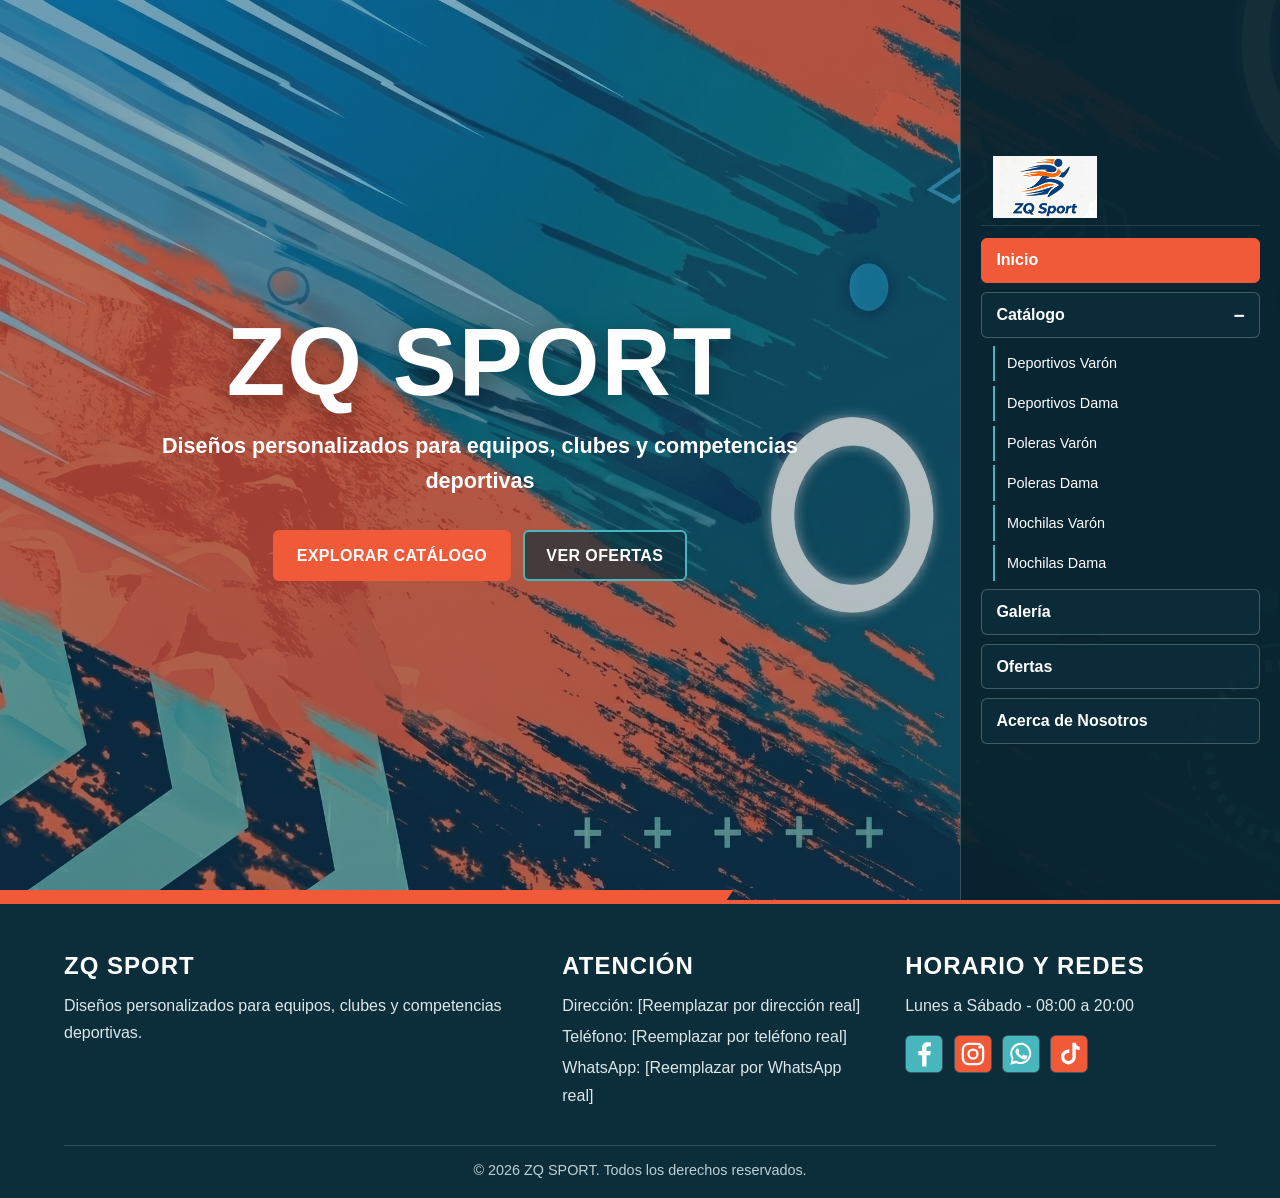
==== index.html @ 2417f1df "Add files via upload" ====
<!DOCTYPE html>
<html lang="es">
    <!-- CABECERA DEL DOCUMENTO: aqui van datos que el navegador lee antes de mostrar la pagina. -->
<head>
    <!-- Permite mostrar letras con tilde y caracteres en espanol correctamente. -->
    <meta charset="UTF-8">
    <!-- Hace que la pagina se adapte al ancho del celular, tablet o computadora. -->
    <meta name="viewport" content="width=device-width, initial-scale=1.0">
    <meta name="description" content="Productos deportivos personalizados para equipos, clubes y competencias.">
    <title>ZQ SPORT | Inicio</title>

<!-- ESTILOS DE ESTA PAGINA: cambia aqui colores, tamanos y espacios. -->
    <style>
      /* DESIGN TOKENS: colores oficiales reutilizables de la tienda */
      /* Aqui se guardan los colores principales para cambiarlos facilmente. */
      :root {
        --primary: #F15A38;
        --secondary: #48B7BD;
        --brand-deep: #0C2D3A;
        --bg-main: #F4F7F6;
        --surface: #FFFFFF;
        --text-title: #091E26;
        --text-body: #3A4D54;
        --border: #E2EAE9;
        --white: #FFFFFF;
      }
      /* Aplica una forma mas facil de calcular tamanos en todos los elementos. */
      * {
        box-sizing: border-box;
      }
      html {
        scroll-behavior: smooth;
      }
      /* Cambia el aspecto general de toda la pagina. */
      body {
        margin: 0;
        overflow-x: hidden;
        background: var(--brand-deep);
        color: var(--white);
        font-family: "Segoe UI", Arial, sans-serif;
      }
      /* Los enlaces toman el color del lugar donde estan colocados. */
      a {
        color: inherit;
      }
      /* Evita que las imagenes se salgan de su caja. */
      img {
        max-width: 100%;
        display: block;
      }
      .skip-link {
        position: absolute;
        left: -9999px;
        top: 0;
        background: var(--white);
        color: var(--brand-deep);
        padding: .75rem 1rem;
        z-index: 20;
      }
      .skip-link:focus {
        left: 1rem;
        top: 1rem;
      }
      /* HERO CENTRAL: la capa oscura garantiza contraste sobre la fotografía */
      /* Este bloque ocupa la pantalla principal con la imagen de fondo. */
      .hero {
        min-height: 100vh;
        background-image: linear-gradient(rgba(12, 45, 58, .26), rgba(12, 45, 58, .34)), url("assets/img/fondo.jpg");
        background-size: cover;
        background-position: center;
        background-repeat: no-repeat;
        display: grid;
        grid-template-columns: minmax(0, 1fr) 320px;
        position: relative;
        overflow: hidden;
      }
      .hero::after {
        content: "";
        position: absolute;
        left: -5%;
        bottom: 0;
        width: 62%;
        height: 10px;
        background: var(--primary);
        transform: skewX(-34deg);
        transform-origin: left;
      }
      /* Centra el titulo y los botones dentro de la imagen principal. */
      .hero-content {
        min-height: 100vh;
        display: flex;
        align-items: center;
        justify-content: center;
        text-align: center;
        padding: 3rem 2rem;
      }
      .hero-copy {
        max-width: 900px;
      }
      /* Controla el tamano y fuerza visual del nombre de la tienda. */
      .hero-title {
        margin: 0;
        font-family: "Arial Narrow", "Impact", "Segoe UI", sans-serif;
        font-size: clamp(3rem, 7.5vw, 7rem);
        line-height: .9;
        letter-spacing: 2px;
        text-transform: uppercase;
        text-wrap: balance;
        text-shadow: 0 4px 24px rgba(0, 0, 0, .35);
      }
      .hero-subtitle {
        max-width: 720px;
        margin: 1.5rem auto 0;
        font-size: clamp(1rem, 2vw, 1.35rem);
        line-height: 1.6;
        font-weight: 600;
      }
      /* Acomoda los botones principales debajo del titulo. */
      .hero-actions {
        display: flex;
        justify-content: center;
        gap: .75rem;
        flex-wrap: wrap;
        margin-top: 2rem;
      }
      /* Da color y tamano a los botones principales. */
      /* Boton reutilizable: cambia aqui el tamano general de los botones. */
      .btn {
        display: inline-block;
        padding: .9rem 1.35rem;
        border: 2px solid transparent;
        border-radius: 6px;
        text-decoration: none;
        font-weight: 800;
        text-transform: uppercase;
        letter-spacing: .4px;
        transition: all .2s ease-in-out;
      }
      .btn-primary {
        background: var(--primary);
        color: var(--white);
      }
      .btn-secondary {
        border-color: var(--secondary);
        background: rgba(12, 45, 58, .65);
        color: var(--white);
      }
      .btn:hover,.btn:focus-visible {
        background: var(--secondary);
        border-color: var(--secondary);
        transform: translateY(-2px) scale(1.02);
        outline: none;
      }
      /* MENÚ PRINCIPAL LATERAL DERECHO */
      /* Caja del menu principal en escritorio; en movil baja debajo del hero. */
      .main-menu {
        min-height: 100vh;
        background: rgba(8, 35, 46, .93);
        border-left: 1px solid rgba(226, 234, 233, .22);
        padding: 1.25rem 1.25rem;
        display: flex;
        flex-direction: column;
        justify-content: center;
        position: relative;
        z-index: 2;
      }
      /* Caja donde vive el logo dentro del menu principal. */
      .brand {
        display: flex;
        align-items: center;
        gap: .75rem;
        padding: 0 0 .45rem;
        border-bottom: 1px solid rgba(226, 234, 233, .12);
      }
      .brand img {
        width: clamp(92px, 10vw, 128px);
        height: auto;
        max-height: 62px;
        object-fit: contain;
      }
      /* Lista de botones del menu grande para computadora. */
      .menu-list {
        display: grid;
        gap: .55rem;
        margin-top: .7rem;
      }

      /* Este menu aparece solo en celular para no llenar la pantalla con muchas opciones. */
      .mobile-home-menu {
        display: none;
        margin-top: 1rem;
      }

      /* Este es el boton hamburguesa de la pagina principal. */
      .mobile-home-menu summary {
        display: flex;
        align-items: center;
        justify-content: center;
        gap: .65rem;
        color: var(--white);
        background: var(--primary);
        border: 1px solid rgba(255, 255, 255, .18);
        border-radius: 6px;
        padding: .85rem 1rem;
        font-weight: 900;
        text-transform: uppercase;
        cursor: pointer;
        list-style: none;
      }

      /* Quita el triangulo automatico del boton desplegable. */
      .mobile-home-menu summary::-webkit-details-marker {
        display: none;
      }


      /* Dibuja las tres rayas del boton hamburguesa sin usar imagenes. */
      .hamburger-icon,
      .hamburger-icon::before,
      .hamburger-icon::after {
        display: block;
        width: 22px;
        height: 3px;
        background: var(--white);
        border-radius: 2px;
        content: "";
      }

      /* Mueve la raya superior hacia arriba. */
      .hamburger-icon::before {
        transform: translateY(-7px);
      }

      /* Mueve la raya inferior hacia abajo. */
      .hamburger-icon::after {
        transform: translateY(4px);
      }

      /* Ordena las opciones que aparecen al abrir el menu hamburguesa. */
      .mobile-links {
        display: grid;
        gap: .45rem;
        padding-top: .75rem;
      }

      /* Hace que las opciones sean grandes y faciles de tocar en celular. */
      .mobile-links a {
        color: var(--white);
        background: rgba(12, 45, 58, .95);
        border: 1px solid rgba(255, 255, 255, .16);
        border-radius: 4px;
        padding: .75rem;
        text-align: center;
        text-decoration: none;
        font-weight: 800;
      }

      /* Marca la pagina abierta dentro del menu movil. */
      .mobile-links a.active,
      .mobile-links a:hover,
      .mobile-links a:focus-visible {
        color: var(--brand-deep);
        background: var(--secondary);
        outline: none;
      }

      .menu-link,.catalog-menu summary {
        display: block;
        width: 100%;
        padding: .8rem .9rem;
        background: rgba(12, 45, 58, .85);
        color: var(--white);
        border: 1px solid rgba(226, 234, 233, .25);
        border-radius: 6px;
        text-decoration: none;
        font-weight: 750;
        cursor: pointer;
        transition: all .2s ease-in-out;
      }
      .menu-link:hover,.menu-link:focus-visible,.catalog-menu summary:hover,.catalog-menu summary:focus-visible {
        background: var(--primary);
        transform: translateX(-4px);
        outline: none;
      }
      .menu-link.active {
        background: var(--primary);
        border-color: var(--primary);
      }
      .catalog-menu summary {
        list-style: none;
      }
      .catalog-menu summary::-webkit-details-marker {
        display: none;
      }
      .catalog-menu summary::after {
        content: "+";
        float: right;
        color: var(--secondary);
        font-size: 1.2rem;
        line-height: 1;
      }
      .catalog-menu[open] summary::after {
        content: "−";
        color: var(--white);
      }
      /* Opciones internas que aparecen dentro de Catalogo. */
      .submenu {
        display: grid;
        gap: .3rem;
        padding: .5rem 0 0 .75rem;
      }
      .submenu a {
        padding: .6rem .75rem;
        color: var(--white);
        border-left: 2px solid var(--secondary);
        text-decoration: none;
        font-size: .9rem;
        transition: all .2s ease-in-out;
      }
      .submenu a:hover,.submenu a:focus-visible {
        color: var(--secondary);
        padding-left: 1rem;
        outline: none;
      }
      /* FOOTER GENERAL */
      /* Cambia el pie que aparece al final de la pagina. */
      .site-footer {
        background: var(--brand-deep);
        color: var(--white);
        padding: 3rem max(1.25rem, 5vw) 1.25rem;
        border-top: 4px solid var(--primary);
      }
      /* Ordena el footer en columnas cuando hay espacio suficiente. */
      .footer-grid {
        max-width: 1200px;
        margin: auto;
        display: grid;
        grid-template-columns: 1.5fr 1fr 1fr;
        gap: 2rem;
      }
      .footer-title {
        margin: 0 0 .75rem;
        font-family: "Arial Narrow", "Impact", "Segoe UI", sans-serif;
        text-transform: uppercase;
        letter-spacing: 1px;
      }
      .footer-copy,.footer-data {
        color: #dce7e8;
        line-height: 1.7;
        margin: .25rem 0;
      }
      .social-links {
        display: flex;
        gap: .65rem;
        margin-top: 1rem;
      }
      .social-links a {
        border: 1px solid rgba(255, 255, 255, .2);
        border-radius: 6px;
        transition: all .2s ease-in-out;
      }
      .social-links a:hover,.social-links a:focus-visible {
        transform: translateY(-3px);
        border-color: var(--secondary);
        outline: none;
      }
      .social-links img {
        width: 36px;
        height: 36px;
      }
      .copyright {
        max-width: 1200px;
        margin: 2rem auto 0;
        padding-top: 1rem;
        border-top: 1px solid rgba(226, 234, 233, .18);
        text-align: center;
        color: #bcd0d3;
        font-size: .9rem;
      }
      /* RESPONSIVIDAD: tablet y celular */
      /* Desde aqui el inicio se acomoda para pantallas pequenas. */
      @media (max-width: 900px) {
        /* El hero deja de tener dos columnas para que nada se corte en celular. */
        .hero {
          display: flex;
          flex-direction: column;
          min-height: 100vh;
          overflow: visible;
        }

        /* El texto principal ocupa todo el ancho disponible. */
        .hero-content {
          width: 100%;
          min-height: 52vh;
          padding: 4rem 1.25rem 2rem;
        }

        /* Limita el texto para que no se pegue a los bordes. */
        .hero-copy {
          width: min(100%, 640px);
          margin: 0 auto;
        }

        /* El menu baja debajo del texto y ya no queda como columna lateral. */
        .main-menu {
          width: 100%;
          min-height: auto;
          padding: 1rem max(1rem, 5vw) 1.25rem;
          border-left: 0;
          border-top: 1px solid rgba(226, 234, 233, .22);
          justify-content: flex-start;
        }

        /* El logo queda ordenado y centrado en la franja movil. */
        .brand {
          justify-content: center;
          padding: 0 0 .75rem;
        }

        /* El logo no debe ocupar demasiado alto en celular. */
        .brand img {
          width: clamp(92px, 28vw, 120px);
          max-height: 62px;
        }

        /* En celular se oculta el menu largo para usar el boton hamburguesa. */
        .menu-list {
          display: none;
        }

        /* En celular se muestra el boton hamburguesa del menu principal. */
        .mobile-home-menu {
          display: block;
          width: 100%;
          margin-top: 0;
        }

        /* El boton hamburguesa ocupa el ancho correcto sin salirse. */
        .mobile-home-menu summary {
          width: 100%;
        }

        /* Las opciones del menu movil bajan en una sola columna clara. */
        .mobile-links {
          grid-template-columns: 1fr;
        }
      }

      /* Ajustes especiales para celulares mas angostos. */
      @media (max-width: 640px) {
        /* Reduce el alto del bloque principal para que el menu aparezca pronto. */
        .hero-content {
          min-height: 48vh;
          padding: 3.25rem 1rem 1.5rem;
        }

        /* El titulo baja de tamano para no cortarse. */
        .hero-title {
          font-size: clamp(2.6rem, 18vw, 4.2rem);
          line-height: .92;
          letter-spacing: 1px;
        }

        /* El subtitulo queda legible y no se pega a los bordes. */
        .hero-subtitle {
          font-size: .98rem;
          line-height: 1.5;
          margin-top: 1rem;
        }

        /* Los botones principales usan todo el ancho disponible. */
        .btn {
          width: 100%;
        }

        /* El pie de pagina queda en una sola columna. */
        .footer-grid {
          grid-template-columns: 1fr;
        }

        /* Reduce el espacio superior del footer en movil. */
        .site-footer {
          padding-top: 2.25rem;
        }
      }

      /* Desde aqui se acomoda la pagina para pantallas pequenas. */
      @media (prefers-reduced-motion:reduce) {
        html {
          scroll-behavior: auto
        }
        *,*::before,*::after {
          transition: none!important
        }
      }
    </style>
  </head>
  <!-- CUERPO DE LA PAGINA: desde aqui empieza lo que el visitante ve en pantalla. -->
  <body>
    <a class="skip-link" href="#contenido">Saltar al contenido</a>
    <!-- HERO CENTRAL -->
    <!-- CONTENIDO PRINCIPAL: junta el hero y el menu de inicio. -->
    <main id="contenido" class="hero">
      <!-- TEXTO CENTRAL: muestra el nombre de la tienda y sus botones. -->
      <section class="hero-content" aria-labelledby="titulo-principal">
        <div class="hero-copy">
          <!-- TITULO PRINCIPAL: cambia este texto si quieres otro nombre visible. -->
          <h1 id="titulo-principal" class="hero-title">ZQ SPORT</h1>
          <!-- SUBTITULO: explica rapidamente que ofrece la tienda. -->
          <p class="hero-subtitle">Diseños personalizados para equipos, clubes y competencias deportivas</p>
          <!-- BOTONES DE ACCION: llevan al catalogo y a ofertas. -->
          <div class="hero-actions">
            <a class="btn btn-primary" href="deportivos-varon.html">Explorar catálogo</a>
            <a class="btn btn-secondary" href="ofertas.html">Ver ofertas</a>
          </div>
        </div>
      </section>
      <!-- MENÚ PRINCIPAL: <details> permite desplegar sin JavaScript -->
      <!-- MENU DE INICIO: contiene logo, categorias y enlaces importantes. -->
      <nav class="main-menu" aria-label="Navegación principal">
        <div class="brand">
          <img src="assets/img/logo-tienda.png" alt="ZQ SPORT">
        </div>
          <!-- MENU HAMBURGUESA: se usa en celular para mostrar las opciones sin ocupar tanto espacio. -->
          <!-- MENU MOVIL: se abre y se cierra sin usar JavaScript. -->
          <details class="mobile-home-menu">
            <summary>
              <span class="hamburger-icon" aria-hidden="true"></span>
              Menu
            </summary>
            <!-- Estas rutas llevan a las mismas paginas del menu grande. -->
            <div class="mobile-links">
              <a class="active" aria-current="page" href="index.html">Inicio</a>
              <a href="deportivos-varon.html">Deportivos Var&oacute;n</a>
              <a href="deportivos-dama.html">Deportivos Dama</a>
              <a href="poleras-varon.html">Poleras Var&oacute;n</a>
              <a href="poleras-dama.html">Poleras Dama</a>
              <a href="mochilas-varon.html">Mochilas Var&oacute;n</a>
              <a href="mochilas-dama.html">Mochilas Dama</a>
              <a href="galeria.html">Galer&iacute;a</a>
              <a href="ofertas.html">Ofertas</a>
              <a href="nosotros.html">Acerca de Nosotros</a>
            </div>
          </details>
        <div class="menu-list">
          <a class="menu-link active" href="index.html" aria-current="page">Inicio</a>
          <!-- CATALOGO DESPLEGABLE: muestra las categorias de productos. -->
          <details class="catalog-menu" open>
            <summary>Catálogo</summary>
            <div class="submenu">
              <a href="deportivos-varon.html">Deportivos Varón</a>
              <a href="deportivos-dama.html">Deportivos Dama</a>
              <a href="poleras-varon.html">Poleras Varón</a>
              <a href="poleras-dama.html">Poleras Dama</a>
              <a href="mochilas-varon.html">Mochilas Varón</a>
              <a href="mochilas-dama.html">Mochilas Dama</a>
            </div>
          </details>
          <a class="menu-link" href="galeria.html">Galería</a>
          <a class="menu-link" href="ofertas.html">Ofertas</a>
        <!-- Esta opcion abre la pagina del personal, ubicacion y video de ruta. -->
        <a class="menu-link" href="nosotros.html">Acerca de Nosotros</a>
        </div>
      </nav>
    </main>
    <!-- FOOTER GENERAL -->
    <!-- PIE DE PAGINA: muestra datos de la tienda, redes y derechos reservados. -->
    <footer    <footer class="site-footer">
      <div class="footer-grid">
        <section>
          <h2 class="footer-title">ZQ SPORT</h2>
          <p class="footer-copy">Diseños personalizados para equipos, clubes y competencias deportivas.</p>
        </section>
        <section>
          <h2 class="footer-title">Atención</h2>
          <!-- REEMPLAZAR POR DIRECCIÓN REAL -->
          <p class="footer-data">Dirección: [Reemplazar por dirección real]</p>
          <p class="footer-data">Teléfono: [Reemplazar por teléfono real]</p>
          <p class="footer-data">WhatsApp: [Reemplazar por WhatsApp real]</p>
        </section>
        <section>
          <h2 class="footer-title">Horario y redes</h2>
          <p class="footer-data">Lunes a Sábado - 08:00 a 20:00</p>
          <div class="social-links">
            <a href="#" aria-label="Facebook">
              <img src="assets/icons/facebook.svg" alt="">
            </a>
            <a href="#" aria-label="Instagram">
              <img src="assets/icons/instagram.svg" alt="">
            </a>
            <a href="#" aria-label="WhatsApp">
              <img src="assets/icons/whatsapp.svg" alt="">
            </a>
            <a href="#" aria-label="TikTok">
              <img src="assets/icons/tiktok.svg" alt="">
            </a>
          </div>
        </section>
      </div>
      <p class="copyright">© 2026 ZQ SPORT. Todos los derechos reservados.</p>
    </footer>
  </body>
</html>
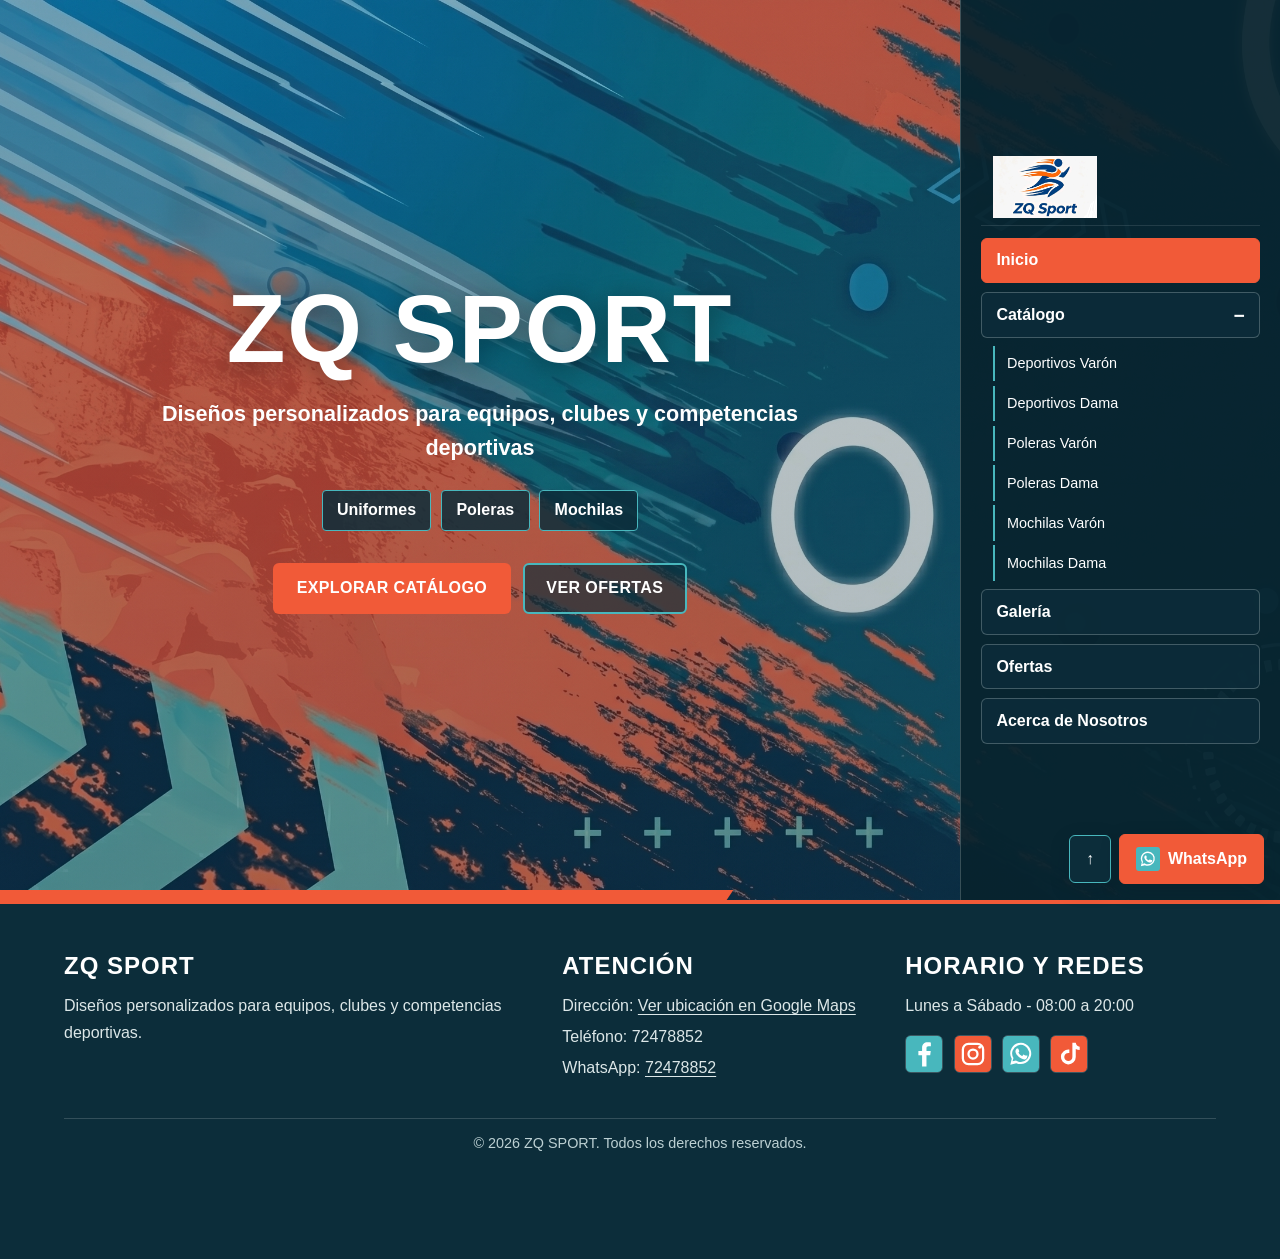
==== commit 6daecb44: "Add files via upload" ====
--- a/index.html
+++ b/index.html
@@ -28,11 +28,10 @@
       * {
         box-sizing: border-box;
       }
-      html {
-        scroll-behavior: smooth;
-      }
       /* Cambia el aspecto general de toda la pagina. */
       body {
+        /* Deja espacio para que los botones flotantes no tapen el final de la pagina. */
+        padding-bottom: 5.5rem;
         margin: 0;
         overflow-x: hidden;
         background: var(--brand-deep);
@@ -149,7 +148,6 @@
         background: var(--secondary);
         border-color: var(--secondary);
         transform: translateY(-2px) scale(1.02);
-        outline: none;
       }
       /* MENÚ PRINCIPAL LATERAL DERECHO */
       /* Caja del menu principal en escritorio; en movil baja debajo del hero. */
@@ -213,7 +211,6 @@
         display: none;
       }
 
-
       /* Dibuja las tres rayas del boton hamburguesa sin usar imagenes. */
       .hamburger-icon,
       .hamburger-icon::before,
@@ -226,6 +223,13 @@
         content: "";
       }
 
+      /* Suaviza el cambio de las rayas cuando abres o cierras el menu. */
+      .hamburger-icon,
+      .hamburger-icon::before,
+      .hamburger-icon::after {
+        transition: transform .2s ease-in-out, background-color .2s ease-in-out;
+      }
+
       /* Mueve la raya superior hacia arriba. */
       .hamburger-icon::before {
         transform: translateY(-7px);
@@ -261,7 +265,6 @@
       .mobile-links a:focus-visible {
         color: var(--brand-deep);
         background: var(--secondary);
-        outline: none;
       }
 
       .menu-link,.catalog-menu summary {
@@ -280,7 +283,6 @@
       .menu-link:hover,.menu-link:focus-visible,.catalog-menu summary:hover,.catalog-menu summary:focus-visible {
         background: var(--primary);
         transform: translateX(-4px);
-        outline: none;
       }
       .menu-link.active {
         background: var(--primary);
@@ -320,7 +322,6 @@
       .submenu a:hover,.submenu a:focus-visible {
         color: var(--secondary);
         padding-left: 1rem;
-        outline: none;
       }
       /* FOOTER GENERAL */
       /* Cambia el pie que aparece al final de la pagina. */
@@ -362,7 +363,6 @@
       .social-links a:hover,.social-links a:focus-visible {
         transform: translateY(-3px);
         border-color: var(--secondary);
-        outline: none;
       }
       .social-links img {
         width: 36px;
@@ -493,10 +493,171 @@
           transition: none!important
         }
       }
+
+      /* MOVIMIENTO SUAVE: cambia la distancia en translateY si quieres mas o menos movimiento. */
+      @keyframes entrada-suave {
+        from {
+          opacity: 0;
+          transform: translateY(14px);
+        }
+        to {
+          opacity: 1;
+          transform: translateY(0);
+        }
+      }
+
+      /* Al entrar a la pagina, el titulo aparece suavemente una sola vez. */
+      .hero-copy {
+        animation: entrada-suave .45s ease-out both;
+      }
+
+      /* Los enlaces que apuntan a una seccion se desplazan suavemente. */
+      html {
+        scroll-behavior: smooth;
+      }
+
+      /* Muestra claramente donde estas al recorrer la pagina con la tecla Tab. */
+      a:focus-visible,
+      summary:focus-visible {
+        outline: 3px solid var(--secondary);
+        outline-offset: 4px;
+      }
+
+      /* Da respuesta inmediata al pasar por las opciones del menu. */
+      .mobile-links a,
+      .mobile-home-menu > summary,
+      .social-links a {
+        transition: background-color .2s ease-in-out, color .2s ease-in-out, transform .2s ease-in-out;
+      }
+
+      /* La cruz indica que puedes tocar de nuevo para cerrar el menu. */
+      .mobile-home-menu[open] > summary .hamburger-icon {
+        background: transparent;
+      }
+
+      .mobile-home-menu[open] > summary .hamburger-icon::before {
+        transform: rotate(45deg);
+      }
+
+      .mobile-home-menu[open] > summary .hamburger-icon::after {
+        transform: translateY(-3px) rotate(-45deg);
+      }
+
+      /* Las opciones aparecen suavemente al abrir el menu. */
+      .mobile-home-menu[open] .mobile-links {
+        animation: entrada-suave .2s ease-out;
+      }
+
+      /* Estos accesos permiten elegir un tipo de producto desde el inicio. */
+      .hero-categories {
+        display: flex;
+        justify-content: center;
+        flex-wrap: wrap;
+        gap: .6rem;
+        margin-top: 1.5rem;
+      }
+
+      .hero-categories a {
+        padding: .65rem .9rem;
+        color: var(--white);
+        background: rgba(12, 45, 58, .85);
+        border: 1px solid var(--secondary);
+        border-radius: 4px;
+        text-decoration: none;
+        font-weight: 700;
+        transition: background-color .2s ease-in-out, transform .2s ease-in-out;
+      }
+
+      .hero-categories a:hover,
+      .hero-categories a:focus-visible {
+        background: var(--brand-deep);
+        transform: translateY(-3px);
+      }
+
+      /* Estos dos botones siguen visibles al bajar por la pagina. */
+      .quick-actions {
+        position: fixed;
+        right: max(1rem, env(safe-area-inset-right));
+        bottom: max(1rem, env(safe-area-inset-bottom));
+        z-index: 30;
+        display: flex;
+        align-items: center;
+        gap: .5rem;
+      }
+
+      .quick-actions a {
+        display: inline-flex;
+        align-items: center;
+        justify-content: center;
+        gap: .5rem;
+        min-height: 48px;
+        padding: .75rem 1rem;
+        color: var(--white);
+        background: var(--brand-deep);
+        border: 1px solid var(--secondary);
+        border-radius: 6px;
+        text-decoration: none;
+        font-weight: 800;
+        box-shadow: 0 6px 20px rgba(9, 30, 38, .2);
+        transition: transform .2s ease-in-out, background-color .2s ease-in-out;
+      }
+
+      /* El boton de WhatsApp conserva el naranja principal de la tienda. */
+      .quick-actions .quick-whatsapp {
+        background: var(--primary);
+        border-color: var(--primary);
+      }
+
+      .quick-actions img {
+        width: 24px;
+        height: 24px;
+      }
+
+      .quick-actions a:hover {
+        background: var(--secondary);
+        transform: translateY(-3px);
+      }
+
+      /* Los botones responden con un pequeno movimiento al tocarlos. */
+      .btn:active,
+      .quick-actions a:active {
+        transform: scale(.98);
+      }
+
+      /* Las redes y los datos del pie se pueden seleccionar sin perder su color. */
+      footer a {
+        color: inherit;
+        text-underline-offset: 3px;
+      }
+
+      footer a:hover {
+        color: var(--secondary);
+      }
+
+      /* Reduce el ancho de los botones flotantes para dejar espacio en celular. */
+      @media (max-width: 700px) {
+        .quick-actions a {
+          padding: .7rem .85rem;
+        }
+      }
+
+      /* Si el visitante prefiere menos movimiento, la pagina respeta su eleccion. */
+      @media (prefers-reduced-motion: reduce) {
+        html {
+          scroll-behavior: auto;
+        }
+
+        *,
+        *::before,
+        *::after {
+          animation: none !important;
+          transition: none !important;
+        }
+      }
     </style>
   </head>
   <!-- CUERPO DE LA PAGINA: desde aqui empieza lo que el visitante ve en pantalla. -->
-  <body>
+  <body id="inicio">
     <a class="skip-link" href="#contenido">Saltar al contenido</a>
     <!-- HERO CENTRAL -->
     <!-- CONTENIDO PRINCIPAL: junta el hero y el menu de inicio. -->
@@ -508,6 +669,12 @@
           <h1 id="titulo-principal" class="hero-title">ZQ SPORT</h1>
           <!-- SUBTITULO: explica rapidamente que ofrece la tienda. -->
           <p class="hero-subtitle">Diseños personalizados para equipos, clubes y competencias deportivas</p>
+          <!-- Accesos cortos para conocer las tres familias de productos. -->
+          <div class="hero-categories" aria-label="Tipos de productos">
+            <a href="deportivos-varon.html">Uniformes</a>
+            <a href="poleras-dama.html">Poleras</a>
+            <a href="mochilas-varon.html">Mochilas</a>
+          </div>
           <!-- BOTONES DE ACCION: llevan al catalogo y a ofertas. -->
           <div class="hero-actions">
             <a class="btn btn-primary" href="deportivos-varon.html">Explorar catálogo</a>
@@ -565,7 +732,7 @@
     </main>
     <!-- FOOTER GENERAL -->
     <!-- PIE DE PAGINA: muestra datos de la tienda, redes y derechos reservados. -->
-    <footer    <footer class="site-footer">
+    <footer class="site-footer">
       <div class="footer-grid">
         <section>
           <h2 class="footer-title">ZQ SPORT</h2>
@@ -573,10 +740,10 @@
         </section>
         <section>
           <h2 class="footer-title">Atención</h2>
-          <!-- REEMPLAZAR POR DIRECCIÓN REAL -->
-          <p class="footer-data">Dirección: [Reemplazar por dirección real]</p>
-          <p class="footer-data">Teléfono: [Reemplazar por teléfono real]</p>
-          <p class="footer-data">WhatsApp: [Reemplazar por WhatsApp real]</p>
+          <!-- El enlace abre la ubicacion. Puedes agregar la calle cuando tengas la direccion escrita. -->
+          <p class="footer-data">Dirección: <a href="https://www.google.com/maps/search/?api=1&amp;query=-17.970611%2C-67.069306" target="_blank" rel="noopener noreferrer">Ver ubicación en Google Maps</a></p>
+          <p class="footer-data">Teléfono: 72478852</p>
+          <p class="footer-data">WhatsApp: <a href="https://wa.me/59172478852?text=Hola%2C%20quiero%20informaci%C3%B3n%20sobre%20los%20productos%20de%20ZQ%20SPORT.">72478852</a></p>
         </section>
         <section>
           <h2 class="footer-title">Horario y redes</h2>
@@ -588,7 +755,7 @@
             <a href="#" aria-label="Instagram">
               <img src="assets/icons/instagram.svg" alt="">
             </a>
-            <a href="#" aria-label="WhatsApp">
+            <a href="https://wa.me/59172478852?text=Hola%2C%20quiero%20informaci%C3%B3n%20sobre%20los%20productos%20de%20ZQ%20SPORT." aria-label="Escribir a ZQ SPORT por WhatsApp">
               <img src="assets/icons/whatsapp.svg" alt="">
             </a>
             <a href="#" aria-label="TikTok">
@@ -599,5 +766,14 @@
       </div>
       <p class="copyright">© 2026 ZQ SPORT. Todos los derechos reservados.</p>
     </footer>
+
+    <!-- ACCESOS RAPIDOS: cambia el numero del enlace si cambia el WhatsApp de la tienda. -->
+    <nav class="quick-actions" aria-label="Accesos rápidos">
+      <a href="#inicio" aria-label="Volver al inicio de la página" title="Volver arriba">&uarr;</a>
+      <a class="quick-whatsapp" href="https://wa.me/59172478852?text=Hola%2C%20quiero%20informaci%C3%B3n%20sobre%20los%20productos%20de%20ZQ%20SPORT." aria-label="Consultar con ZQ SPORT por WhatsApp">
+        <img src="assets/icons/whatsapp.svg" alt="">
+        WhatsApp
+      </a>
+    </nav>
   </body>
 </html>
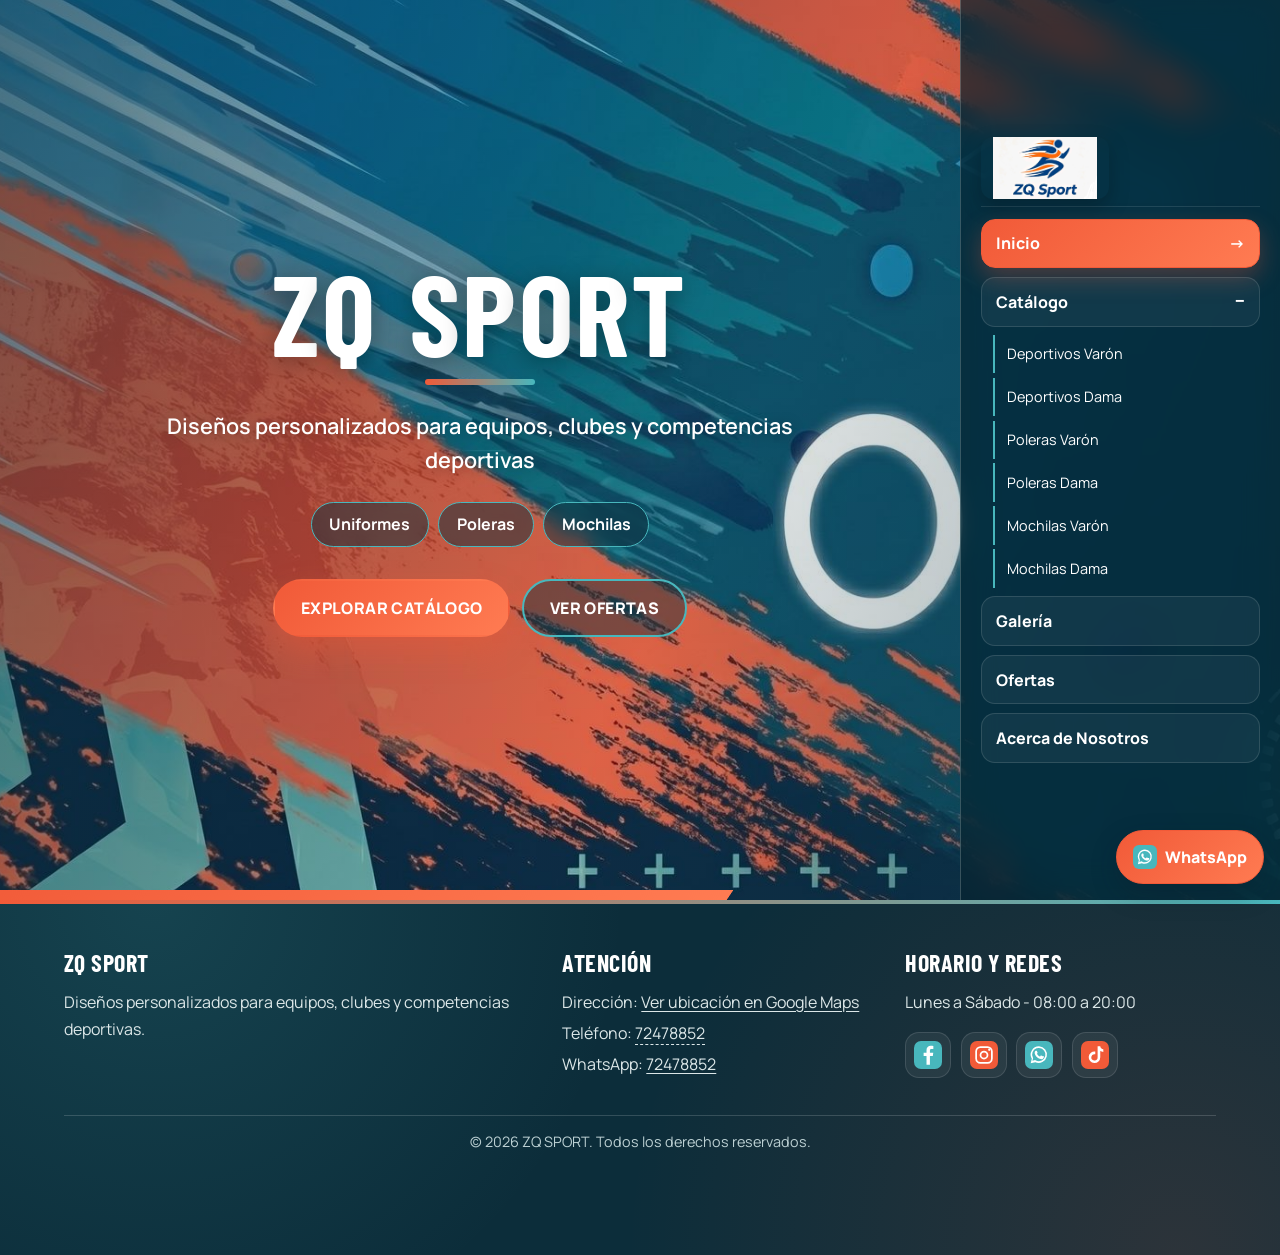
==== commit 109114f0: "Add files via upload" ====
--- a/index.html
+++ b/index.html
@@ -655,6 +655,16 @@
         }
       }
     </style>
+    <!-- ESTILO DINAMICO: fuentes, animaciones e interacciones compartidas por todas las paginas. -->
+    <meta name="theme-color" content="#0C2D3A">
+    <link rel="preconnect" href="https://fonts.googleapis.com">
+    <link rel="preconnect" href="https://fonts.gstatic.com" crossorigin>
+    <link rel="stylesheet" href="https://fonts.googleapis.com/css2?family=Barlow+Condensed:wght@600;700;800&family=Manrope:wght@400;500;600;700;800&display=swap">
+    <link rel="stylesheet" href="assets/css/dinamico.css">
+    <!-- Marca que JavaScript esta activo; si no lo esta, la pagina sigue funcionando igual. -->
+    <script>document.documentElement.classList.add('zq-js');</script>
+    <script src="assets/js/dinamico.js" defer></script>
+
   </head>
   <!-- CUERPO DE LA PAGINA: desde aqui empieza lo que el visitante ve en pantalla. -->
   <body id="inicio">
@@ -742,7 +752,7 @@
           <h2 class="footer-title">Atención</h2>
           <!-- El enlace abre la ubicacion. Puedes agregar la calle cuando tengas la direccion escrita. -->
           <p class="footer-data">Dirección: <a href="https://www.google.com/maps/search/?api=1&amp;query=-17.970611%2C-67.069306" target="_blank" rel="noopener noreferrer">Ver ubicación en Google Maps</a></p>
-          <p class="footer-data">Teléfono: 72478852</p>
+          <p class="footer-data">Teléfono: <a href="tel:+59172478852">72478852</a></p>
           <p class="footer-data">WhatsApp: <a href="https://wa.me/59172478852?text=Hola%2C%20quiero%20informaci%C3%B3n%20sobre%20los%20productos%20de%20ZQ%20SPORT.">72478852</a></p>
         </section>
         <section>
--- a/assets/css/dinamico.css
+++ b/assets/css/dinamico.css
@@ -0,0 +1,2212 @@
+/* =====================================================================
+   ZQ SPORT - CAPA DINAMICA
+   Este archivo se carga DESPUES del <style> de cada pagina.
+   No cambia la estructura ni la paleta: solo agrega movimiento,
+   fluidez y un aspecto mas fresco. Si lo quitas, la pagina vuelve
+   a verse como antes.
+   ===================================================================== */
+
+/* Colores extra que salen de la misma paleta de la tienda. */
+:root {
+  --primary-soft: rgba(241, 90, 56, .12);
+  --secondary-soft: rgba(72, 183, 189, .16);
+  --deep-2: #123E4F;
+  --deep-glass: rgba(12, 45, 58, .82);
+  --ease: cubic-bezier(.22, 1, .36, 1);
+  --ease-bounce: cubic-bezier(.34, 1.56, .64, 1);
+  --radius: 20px;
+  --radius-sm: 14px;
+  --shadow-sm: 0 1px 2px rgba(9, 30, 38, .05), 0 8px 24px rgba(9, 30, 38, .07);
+  --shadow-lg: 0 2px 6px rgba(9, 30, 38, .06), 0 24px 50px rgba(9, 30, 38, .16);
+  --font-body: "Manrope", "Segoe UI", Arial, sans-serif;
+  --font-display: "Barlow Condensed", "Arial Narrow", "Impact", "Segoe UI", sans-serif;
+}
+
+/* ---------- BASE ---------- */
+html {
+  -webkit-text-size-adjust: 100%;
+}
+
+/* Cuando hay barra superior fija, los saltos con # no quedan tapados. */
+html:has(> body > header) {
+  scroll-padding-top: 88px;
+}
+
+body {
+  font-family: var(--font-body);
+  -webkit-font-smoothing: antialiased;
+  -webkit-tap-highlight-color: transparent;
+  text-rendering: optimizeLegibility;
+}
+
+h1,
+h2,
+h3,
+.hero-title,
+.footer-title {
+  font-family: var(--font-display);
+  letter-spacing: .02em;
+}
+
+::selection {
+  background: var(--primary);
+  color: var(--white);
+}
+
+/* Bloquea el fondo mientras esta abierto el menu o una imagen grande. */
+html.zq-lock,
+html.zq-lock body {
+  overflow: hidden;
+}
+
+/* Transicion suave entre paginas (navegadores compatibles). */
+@view-transition {
+  navigation: auto;
+}
+
+/* Barra de progreso de lectura en la parte superior. */
+.zq-progress {
+  position: fixed;
+  top: 0;
+  left: 0;
+  right: 0;
+  z-index: 400;
+  height: 3px;
+  background: linear-gradient(90deg, var(--primary), #FF8A5C, var(--secondary));
+  transform-origin: 0 50%;
+  transform: scaleX(var(--zq-p, 0));
+  pointer-events: none;
+}
+
+/* ---------- APARICION AL HACER SCROLL ---------- */
+/* La transicion tiene poca prioridad para que las tarjetas puedan sumar la suya. */
+.zq-reveal {
+  transition: opacity .7s ease var(--d, 0s), translate .8s var(--ease) var(--d, 0s);
+}
+
+.zq-js .zq-reveal:not(.is-visible) {
+  opacity: 0;
+  translate: 0 32px;
+}
+
+/* ---------- EFECTO ONDA AL TOCAR ---------- */
+.btn,
+.btn-detail,
+.btn-whatsapp,
+.menu-link,
+.catalog-menu summary,
+.hero-categories a,
+.modal-navigation a,
+.mobile-menu summary,
+.mobile-home-menu summary,
+.zq-sheet .mobile-links a,
+.zq-chip,
+.zq-filter {
+  position: relative;
+  overflow: hidden;
+  isolation: isolate;
+}
+
+.zq-ripple {
+  position: absolute;
+  z-index: -1;
+  width: var(--s);
+  height: var(--s);
+  left: var(--x);
+  top: var(--y);
+  margin: calc(var(--s) / -2) 0 0 calc(var(--s) / -2);
+  border-radius: 50%;
+  background: rgba(255, 255, 255, .38);
+  transform: scale(0);
+  animation: zq-ripple .65s ease-out forwards;
+  pointer-events: none;
+}
+
+/* ---------- ENCABEZADO DE PAGINAS INTERNAS ---------- */
+.zq-js body > header {
+  position: sticky;
+  top: 0;
+  z-index: 50;
+  flex-wrap: nowrap;
+  background: rgba(12, 45, 58, .9);
+  transition: top .4s var(--ease), box-shadow .4s ease, background-color .4s ease;
+}
+
+/* El vidrio esmerilado va en una capa aparte para no afectar al menu. */
+.zq-js body > header::before {
+  content: "";
+  position: absolute;
+  inset: 0;
+  z-index: -1;
+  -webkit-backdrop-filter: saturate(160%) blur(14px);
+  backdrop-filter: saturate(160%) blur(14px);
+}
+
+/* Linea de color que aparece al bajar. */
+.zq-js body > header::after {
+  content: "";
+  position: absolute;
+  left: 0;
+  right: 0;
+  bottom: 0;
+  height: 2px;
+  background: linear-gradient(90deg, var(--primary), var(--secondary));
+  opacity: 0;
+  transition: opacity .4s ease;
+}
+
+.zq-scrolled body > header {
+  background: rgba(12, 45, 58, .8);
+  box-shadow: 0 12px 30px rgba(9, 30, 38, .22);
+}
+
+.zq-scrolled body > header::after {
+  opacity: 1;
+}
+
+/* Al bajar se esconde y al subir vuelve a aparecer. */
+.zq-header-hidden body > header {
+  top: calc(-1 * var(--zq-header-h, 90px) - 6px);
+}
+
+.topbar,
+.top {
+  padding: .5rem 0 .5rem max(1rem, 4vw);
+}
+
+.topbar a,
+.top a {
+  display: block;
+  border-radius: 12px;
+}
+
+.logo {
+  border-radius: 12px;
+  box-shadow: 0 6px 18px rgba(0, 0, 0, .18);
+  transition: width .4s var(--ease), max-height .4s var(--ease), transform .4s var(--ease-bounce);
+}
+
+.topbar a:hover .logo,
+.top a:hover .logo {
+  transform: rotate(-3deg) scale(1.05);
+}
+
+.zq-scrolled .logo {
+  width: clamp(76px, 7vw, 96px);
+  max-height: 46px;
+}
+
+/* Menu de escritorio: pastillas con linea animada. */
+.page-nav,
+.nav {
+  gap: .15rem;
+}
+
+.page-nav a,
+.nav a {
+  position: relative;
+  border-bottom-width: 0;
+  border-radius: 999px;
+  padding: .55rem .7rem;
+  font-size: .82rem;
+  letter-spacing: .01em;
+  transition: color .25s ease, background-color .25s ease;
+}
+
+.page-nav a::after,
+.nav a::after {
+  content: "";
+  position: absolute;
+  left: .8rem;
+  right: .8rem;
+  bottom: .3rem;
+  height: 2px;
+  border-radius: 2px;
+  background: var(--secondary);
+  transform: scaleX(0);
+  transition: transform .35s var(--ease);
+}
+
+.page-nav a:hover,
+.page-nav a:focus-visible,
+.nav a:hover,
+.nav a:focus-visible {
+  color: var(--secondary);
+  background: rgba(255, 255, 255, .06);
+}
+
+.page-nav a:hover::after,
+.page-nav a:focus-visible::after,
+.nav a:hover::after,
+.nav a:focus-visible::after {
+  transform: scaleX(1);
+}
+
+.page-nav a.active,
+.nav a.active {
+  color: var(--brand-deep);
+  background: var(--secondary);
+}
+
+.page-nav a.active::after,
+.nav a.active::after {
+  display: none;
+}
+
+/* Boton hamburguesa con forma de pastilla. */
+.mobile-menu summary,
+.mobile-home-menu summary {
+  gap: .6rem;
+  border: 0;
+  border-radius: 999px;
+  padding: .75rem 1.15rem;
+  font-size: .86rem;
+  letter-spacing: .1em;
+  background: linear-gradient(135deg, var(--primary), #FF7B52);
+  box-shadow: 0 8px 22px rgba(241, 90, 56, .35);
+  transition: transform .25s var(--ease-bounce), box-shadow .25s ease;
+}
+
+.mobile-menu summary:hover,
+.mobile-home-menu summary:hover {
+  transform: translateY(-2px);
+  box-shadow: 0 12px 28px rgba(241, 90, 56, .45);
+}
+
+.mobile-menu summary:active,
+.mobile-home-menu summary:active {
+  transform: scale(.95);
+}
+
+/* La hamburguesa se vuelve una X cuando el panel esta abierto. */
+summary.is-active .hamburger-icon {
+  background: transparent;
+}
+
+summary.is-active .hamburger-icon::before {
+  transform: rotate(45deg);
+}
+
+summary.is-active .hamburger-icon::after {
+  transform: translateY(-3px) rotate(-45deg);
+}
+
+/* Con JavaScript, el boton queda compacto a la derecha de la barra. */
+.zq-js .mobile-menu,
+.zq-js .mobile-menu[open] {
+  flex: 0 0 auto;
+  margin-left: auto;
+  padding: .5rem max(1rem, 4vw) .5rem .5rem;
+}
+
+/* En pantallas medianas el menu largo pasa al boton para no ocupar 3 filas. */
+@media (max-width: 1240px) {
+  .zq-js .page-nav,
+  .zq-js .nav {
+    display: none;
+  }
+
+  .zq-js .mobile-menu {
+    display: block;
+  }
+}
+
+/* ---------- PANEL DEL MENU (hoja inferior en celular, lateral en tablet) ---------- */
+.zq-backdrop {
+  position: fixed;
+  inset: 0;
+  z-index: 190;
+  background: rgba(5, 20, 27, .55);
+  -webkit-backdrop-filter: blur(4px);
+  backdrop-filter: blur(4px);
+  opacity: 0;
+  visibility: hidden;
+  transition: opacity .35s ease, visibility 0s linear .35s;
+}
+
+.zq-backdrop.is-open {
+  opacity: 1;
+  visibility: visible;
+  transition: opacity .35s ease, visibility 0s;
+}
+
+.zq-sheet {
+  position: fixed;
+  left: 0;
+  right: 0;
+  bottom: 0;
+  z-index: 200;
+  display: flex;
+  flex-direction: column;
+  max-height: min(88dvh, 760px);
+  color: var(--white);
+  background:
+    radial-gradient(circle at 100% 0%, rgba(241, 90, 56, .22), transparent 45%),
+    radial-gradient(circle at 0% 100%, rgba(72, 183, 189, .2), transparent 50%),
+    var(--brand-deep);
+  border-radius: 28px 28px 0 0;
+  box-shadow: 0 -24px 60px rgba(0, 0, 0, .35);
+  transform: translateY(105%);
+  visibility: hidden;
+  transition: transform .5s var(--ease), visibility 0s linear .5s;
+  touch-action: pan-y;
+}
+
+.zq-sheet.is-open {
+  transform: translateY(0);
+  visibility: visible;
+  transition: transform .5s var(--ease), visibility 0s;
+}
+
+.zq-sheet.is-dragging {
+  transition: none;
+}
+
+.zq-sheet-handle {
+  width: 46px;
+  height: 5px;
+  margin: .7rem auto 0;
+  border-radius: 999px;
+  background: rgba(255, 255, 255, .28);
+  flex: 0 0 auto;
+}
+
+.zq-sheet-head {
+  display: flex;
+  align-items: center;
+  justify-content: space-between;
+  gap: 1rem;
+  padding: .8rem 1.1rem .6rem;
+  flex: 0 0 auto;
+}
+
+.zq-sheet-head img {
+  width: 92px;
+  height: auto;
+  border-radius: 10px;
+}
+
+.zq-sheet-title {
+  margin: 0;
+  font-family: var(--font-display);
+  font-size: 1.5rem;
+  text-transform: uppercase;
+  letter-spacing: .06em;
+}
+
+.zq-sheet-close,
+.zq-lb-btn {
+  display: grid;
+  place-items: center;
+  width: 44px;
+  height: 44px;
+  padding: 0;
+  color: var(--white);
+  background: rgba(255, 255, 255, .1);
+  border: 1px solid rgba(255, 255, 255, .16);
+  border-radius: 50%;
+  font-size: 1.35rem;
+  line-height: 1;
+  cursor: pointer;
+  transition: background-color .25s ease, transform .3s var(--ease-bounce);
+}
+
+.zq-sheet-close:hover,
+.zq-sheet-close:focus-visible,
+.zq-lb-btn:hover,
+.zq-lb-btn:focus-visible {
+  background: var(--primary);
+  transform: rotate(90deg);
+}
+
+.zq-sheet-body {
+  overflow-y: auto;
+  overscroll-behavior: contain;
+  padding: .4rem 1.1rem 1rem;
+}
+
+.zq-sheet .mobile-links {
+  display: grid;
+  grid-template-columns: repeat(2, minmax(0, 1fr));
+  gap: .6rem;
+  padding: 0;
+  animation: none;
+}
+
+.zq-sheet .mobile-links a {
+  display: flex;
+  align-items: center;
+  justify-content: space-between;
+  gap: .5rem;
+  min-height: 62px;
+  padding: .85rem 1rem;
+  color: var(--white);
+  text-align: left;
+  font-size: .95rem;
+  font-weight: 700;
+  line-height: 1.2;
+  background: rgba(255, 255, 255, .06);
+  border: 1px solid rgba(255, 255, 255, .1);
+  border-radius: 16px;
+  transition: background-color .25s ease, color .25s ease, transform .3s var(--ease), border-color .25s ease;
+}
+
+.zq-sheet .mobile-links a::after {
+  content: "\2192";
+  flex: 0 0 auto;
+  color: var(--secondary);
+  font-weight: 800;
+  transition: transform .3s var(--ease);
+}
+
+.zq-sheet .mobile-links a:hover,
+.zq-sheet .mobile-links a:focus-visible {
+  color: var(--white);
+  background: rgba(241, 90, 56, .9);
+  border-color: transparent;
+}
+
+.zq-sheet .mobile-links a:hover::after,
+.zq-sheet .mobile-links a:focus-visible::after {
+  color: var(--white);
+  transform: translateX(4px);
+}
+
+.zq-sheet .mobile-links a.active {
+  color: var(--brand-deep);
+  background: var(--secondary);
+  border-color: transparent;
+}
+
+.zq-sheet .mobile-links a.active::after {
+  content: "\25CF";
+  color: var(--brand-deep);
+  font-size: .6rem;
+}
+
+.zq-sheet .mobile-links a:active {
+  transform: scale(.96);
+}
+
+/* Las opciones entran una tras otra al abrir el panel. */
+.zq-sheet.is-open .mobile-links a {
+  animation: zq-tile-in .55s var(--ease) both;
+  animation-delay: calc(var(--i, 0) * 35ms + 120ms);
+}
+
+.zq-sheet-foot {
+  flex: 0 0 auto;
+  padding: .4rem 1.1rem calc(1.1rem + env(safe-area-inset-bottom));
+}
+
+.zq-sheet-foot a {
+  display: flex;
+  align-items: center;
+  justify-content: center;
+  gap: .6rem;
+  min-height: 54px;
+  color: var(--white);
+  background: linear-gradient(135deg, var(--primary), #FF7B52);
+  border-radius: 16px;
+  text-decoration: none;
+  font-weight: 800;
+  box-shadow: 0 10px 26px rgba(241, 90, 56, .35);
+}
+
+.zq-sheet-foot img {
+  width: 24px;
+  height: 24px;
+  border-radius: 6px;
+}
+
+/* En tablet y computadora el panel sale desde la derecha. */
+@media (min-width: 701px) {
+  .zq-sheet {
+    top: 0;
+    left: auto;
+    width: min(400px, 92vw);
+    max-height: none;
+    border-radius: 28px 0 0 28px;
+    transform: translateX(105%);
+  }
+
+  .zq-sheet.is-open {
+    transform: translateX(0);
+  }
+
+  .zq-sheet-handle {
+    display: none;
+  }
+
+  .zq-sheet-head {
+    padding-top: 1.25rem;
+  }
+
+  .zq-sheet-body {
+    flex: 1 1 auto;
+  }
+}
+
+/* ---------- TITULO DE CADA PAGINA ---------- */
+.page-header,
+.heading {
+  position: relative;
+  overflow: hidden;
+  isolation: isolate;
+  padding: clamp(2.6rem, 6vw, 4.75rem) max(1.25rem, 6vw) clamp(2.4rem, 5vw, 4.25rem);
+  background:
+    radial-gradient(circle at 10% 15%, var(--secondary-soft), transparent 42%),
+    radial-gradient(circle at 90% 85%, var(--primary-soft), transparent 45%),
+    var(--surface);
+}
+
+/* Rayas diagonales que se desplazan muy lento, como una pista. */
+.page-header::before,
+.heading::before {
+  content: "";
+  position: absolute;
+  inset: -60%;
+  z-index: -1;
+  background: repeating-linear-gradient(-35deg, transparent 0 34px, rgba(12, 45, 58, .035) 34px 36px);
+  animation: zq-stripes 40s linear infinite;
+  pointer-events: none;
+}
+
+.page-header::after,
+.heading::after {
+  content: "";
+  position: absolute;
+  left: 50%;
+  bottom: 0;
+  width: min(280px, 46%);
+  height: 7px;
+  margin-left: max(-140px, -23%);
+  background: linear-gradient(90deg, var(--primary), #FF7B52 60%, var(--secondary));
+  transform: skewX(-35deg);
+  transform-origin: left;
+  animation: zq-bar-in 1s var(--ease) .25s both;
+}
+
+.page-header h1,
+.heading h1 {
+  font-size: clamp(2.3rem, 6.5vw, 5.2rem);
+  line-height: .92;
+  letter-spacing: .01em;
+  animation: zq-title-in .9s var(--ease) both;
+}
+
+.page-header p,
+.heading p {
+  color: var(--text-body);
+  font-weight: 500;
+  animation: zq-fade-up .8s var(--ease) .18s both;
+}
+
+/* Con el detalle abierto, el titulo tambien queda fuera del recorrido con Tab. */
+body:has(.product-modal:target) .page-header {
+  visibility: hidden;
+}
+
+/* ---------- TARJETAS (catalogo, galeria, ofertas, equipo) ---------- */
+.product-card,
+.gallery-card,
+.card,
+.team-card {
+  position: relative;
+  border-color: rgba(226, 234, 233, .7);
+  border-radius: var(--radius);
+  box-shadow: var(--shadow-sm);
+  transition:
+    transform .5s var(--ease),
+    box-shadow .5s var(--ease),
+    border-color .3s ease,
+    opacity .7s ease var(--d, 0s),
+    translate .8s var(--ease) var(--d, 0s);
+}
+
+/* Brillo que sigue al cursor sobre la tarjeta. */
+.product-card::after,
+.gallery-card::after,
+.card::after,
+.team-card::after {
+  content: "";
+  position: absolute;
+  inset: 0;
+  z-index: 3;
+  border-radius: inherit;
+  background: radial-gradient(420px circle at var(--mx, 50%) var(--my, 0%), rgba(255, 255, 255, .22), transparent 45%);
+  opacity: 0;
+  transition: opacity .35s ease;
+  pointer-events: none;
+}
+
+.product-card > img,
+.gallery-card img,
+.card > img {
+  transition: scale .9s var(--ease), filter .5s ease;
+}
+
+@media (hover: hover) and (pointer: fine) {
+  .product-card:hover,
+  .gallery-card:hover,
+  .card:hover,
+  .team-card:hover {
+    border-color: var(--secondary);
+    box-shadow: var(--shadow-lg);
+    transform: perspective(900px) rotateX(var(--rx, 0deg)) rotateY(var(--ry, 0deg)) translateY(-6px);
+  }
+
+  .product-card:hover::after,
+  .gallery-card:hover::after,
+  .card:hover::after,
+  .team-card:hover::after {
+    opacity: 1;
+  }
+
+  .product-card:hover > img,
+  .gallery-card:hover img,
+  .card:hover > img {
+    scale: 1.07;
+    filter: saturate(1.1);
+  }
+}
+
+/* En pantallas tactiles, respuesta al tocar en vez de efecto hover pegado. */
+@media (hover: none) {
+  .product-card:hover,
+  .gallery-card:hover,
+  .card:hover,
+  .team-card:hover {
+    transform: none;
+  }
+
+  .product-card:active,
+  .gallery-card:active,
+  .card:active,
+  .team-card:active {
+    transform: scale(.98);
+    transition-duration: .15s;
+  }
+}
+
+/* Catalogo */
+.catalog {
+  padding-top: clamp(1.75rem, 4vw, 3rem);
+}
+
+.products-grid {
+  gap: clamp(.85rem, 2vw, 1.4rem);
+}
+
+.card-body {
+  padding: 1.1rem 1.1rem 1.2rem;
+}
+
+.card-body h2 {
+  font-size: 1.35rem;
+  line-height: 1.05;
+}
+
+.card-body p {
+  font-size: .93rem;
+}
+
+.price {
+  font-family: var(--font-display);
+  letter-spacing: .02em;
+}
+
+.card-body .price {
+  align-self: flex-start;
+  margin: .25rem 0 1rem;
+  padding: .25rem .8rem;
+  font-size: 1.45rem;
+  background: var(--primary-soft);
+  border-radius: 999px;
+}
+
+/* Botones de las tarjetas con flecha que avanza. */
+.btn-detail,
+.card .btn {
+  display: flex;
+  align-items: center;
+  justify-content: center;
+  gap: .5rem;
+  border-radius: var(--radius-sm);
+  padding: .85rem 1rem;
+  background: linear-gradient(135deg, var(--brand-deep), var(--deep-2));
+  transition: background-color .3s ease, box-shadow .3s ease, transform .2s ease;
+}
+
+.card .btn {
+  background: linear-gradient(135deg, var(--primary), #FF7B52);
+  box-shadow: 0 8px 20px rgba(241, 90, 56, .28);
+}
+
+.btn-detail::after,
+.card .btn::after {
+  content: "\2192";
+  transition: transform .35s var(--ease);
+}
+
+.btn-detail:hover,
+.btn-detail:focus-visible,
+.card .btn:hover,
+.card .btn:focus-visible {
+  background: var(--secondary);
+  color: var(--brand-deep);
+  box-shadow: 0 10px 24px rgba(72, 183, 189, .35);
+  transform: none;
+}
+
+.btn-detail:hover::after,
+.btn-detail:focus-visible::after,
+.card .btn:hover::after,
+.card .btn:focus-visible::after {
+  transform: translateX(5px);
+}
+
+/* ---------- DETALLE DEL PRODUCTO (ventana grande) ---------- */
+.product-modal {
+  padding: clamp(.75rem, 3vw, 2rem);
+  background: rgba(9, 30, 38, .86);
+  -webkit-backdrop-filter: blur(10px);
+  backdrop-filter: blur(10px);
+  overscroll-behavior: contain;
+}
+
+.modal-card {
+  position: relative;
+  margin: auto;
+  min-height: 0;
+  border: 0;
+  border-radius: 28px;
+  box-shadow: 0 40px 100px rgba(0, 0, 0, .45);
+}
+
+.product-modal:target .modal-card {
+  animation: zq-modal-in .55s var(--ease) both;
+}
+
+/* Al pasar de un producto a otro, solo se desliza el contenido. */
+.zq-dir-next .product-modal:target .modal-card,
+.zq-dir-prev .product-modal:target .modal-card {
+  animation: none;
+}
+
+.zq-dir-next .product-modal:target .modal-content {
+  animation: zq-slide-next .5s var(--ease) both;
+}
+
+.zq-dir-prev .product-modal:target .modal-content {
+  animation: zq-slide-prev .5s var(--ease) both;
+}
+
+.modal-close {
+  position: sticky;
+  top: .5rem;
+  z-index: 4;
+  display: flex;
+  align-items: center;
+  gap: .35rem;
+  padding: .6rem 1.05rem;
+  background: var(--bg-main);
+  border-radius: 999px;
+  font-size: .9rem;
+  letter-spacing: .04em;
+  transition: background-color .25s ease, color .25s ease, transform .3s var(--ease-bounce);
+}
+
+.modal-close:hover,
+.modal-close:focus-visible {
+  color: var(--white);
+  background: var(--primary);
+  transform: scale(1.05);
+}
+
+.modal-content > img,
+.zq-zoom {
+  border-radius: 22px;
+  background: radial-gradient(circle at 50% 35%, var(--white), var(--bg-main) 70%);
+}
+
+/* Lupa: la imagen se acerca siguiendo el cursor. */
+.zq-zoom {
+  position: relative;
+  overflow: hidden;
+  min-width: 0;
+}
+
+.zq-zoom img {
+  border-radius: 0;
+  transition: scale .45s var(--ease);
+}
+
+@media (hover: hover) and (pointer: fine) {
+  .zq-zoom {
+    cursor: zoom-in;
+  }
+
+  .zq-zoom:hover img {
+    scale: 1.8;
+    transform-origin: var(--ox, 50%) var(--oy, 50%);
+  }
+}
+
+.modal-info h2 {
+  margin-bottom: .75rem;
+  line-height: .95;
+}
+
+.modal-info .price {
+  font-size: clamp(1.9rem, 4vw, 2.6rem);
+  margin: .5rem 0;
+}
+
+.btn-whatsapp {
+  display: inline-flex;
+  align-items: center;
+  justify-content: center;
+  gap: .6rem;
+  padding: 1rem 1.35rem;
+  border-radius: 999px;
+  background: linear-gradient(135deg, var(--primary), #FF7B52);
+  box-shadow: 0 12px 28px rgba(241, 90, 56, .35);
+  transition: background-color .3s ease, box-shadow .3s ease, transform .25s var(--ease-bounce);
+}
+
+.btn-whatsapp::before {
+  content: "";
+  width: 22px;
+  height: 22px;
+  flex: 0 0 auto;
+  border-radius: 6px;
+  background: url("../icons/whatsapp.svg") center / contain no-repeat;
+}
+
+.btn-whatsapp:hover,
+.btn-whatsapp:focus-visible {
+  background: var(--secondary);
+  color: var(--brand-deep);
+  transform: translateY(-2px);
+  box-shadow: 0 16px 32px rgba(72, 183, 189, .4);
+}
+
+.modal-navigation {
+  align-items: center;
+}
+
+.modal-navigation a {
+  width: 52px;
+  height: 52px;
+  border-radius: 50%;
+  font-size: 1.35rem;
+  transition: background-color .25s ease, transform .3s var(--ease-bounce);
+}
+
+.modal-navigation a:hover,
+.modal-navigation a:focus-visible {
+  transform: scale(1.1);
+}
+
+.zq-counter {
+  font-family: var(--font-display);
+  font-size: 1.1rem;
+  font-weight: 700;
+  letter-spacing: .12em;
+  color: var(--text-title);
+}
+
+.zq-counter b {
+  color: var(--primary);
+}
+
+/* Opciones de talla, color y cantidad que arman el mensaje de WhatsApp. */
+.zq-option-group {
+  margin: 1rem 0;
+}
+
+.zq-option-label {
+  display: block;
+  margin-bottom: .5rem;
+  color: var(--text-title);
+  font-size: .78rem;
+  font-weight: 800;
+  letter-spacing: .1em;
+  text-transform: uppercase;
+}
+
+.zq-chips {
+  display: flex;
+  flex-wrap: wrap;
+  gap: .5rem;
+}
+
+.zq-chip {
+  display: inline-flex;
+  align-items: center;
+  justify-content: center;
+  gap: .45rem;
+  min-width: 48px;
+  min-height: 44px;
+  padding: .5rem .95rem;
+  color: var(--text-title);
+  background: var(--surface);
+  border: 2px solid var(--border);
+  border-radius: 999px;
+  font: inherit;
+  font-weight: 700;
+  text-transform: capitalize;
+  cursor: pointer;
+  transition: background-color .25s ease, color .25s ease, border-color .25s ease, transform .3s var(--ease-bounce);
+}
+
+.zq-chip:hover {
+  border-color: var(--secondary);
+  transform: translateY(-2px);
+}
+
+.zq-chip[aria-pressed="true"] {
+  color: var(--white);
+  background: var(--brand-deep);
+  border-color: var(--brand-deep);
+  transform: scale(1.04);
+}
+
+.zq-chip:focus-visible,
+.zq-qty button:focus-visible,
+.zq-filter:focus-visible,
+.zq-dots button:focus-visible,
+.zq-sheet-close:focus-visible,
+.zq-lb-btn:focus-visible {
+  outline: 3px solid var(--secondary);
+  outline-offset: 3px;
+}
+
+.zq-swatch {
+  width: 16px;
+  height: 16px;
+  border-radius: 50%;
+  background: var(--c, #ccc);
+  box-shadow: inset 0 0 0 1px rgba(0, 0, 0, .18);
+}
+
+.zq-qty {
+  display: inline-flex;
+  align-items: center;
+  border: 2px solid var(--border);
+  border-radius: 999px;
+  background: var(--surface);
+}
+
+.zq-qty button {
+  width: 44px;
+  height: 44px;
+  color: var(--text-title);
+  background: transparent;
+  border: 0;
+  border-radius: 50%;
+  font: inherit;
+  font-size: 1.3rem;
+  font-weight: 800;
+  cursor: pointer;
+  transition: background-color .2s ease, color .2s ease;
+}
+
+.zq-qty button:hover {
+  color: var(--white);
+  background: var(--primary);
+}
+
+.zq-qty output {
+  min-width: 2.6rem;
+  color: var(--text-title);
+  text-align: center;
+  font-weight: 800;
+  font-size: 1.1rem;
+}
+
+.zq-bump {
+  animation: zq-bump .35s var(--ease-bounce);
+}
+
+/* ---------- GALERIA: filtros y visor ---------- */
+.zq-filters {
+  display: flex;
+  gap: .5rem;
+  max-width: 1200px;
+  margin: 1.75rem auto 0;
+  padding: .25rem 1.25rem;
+  overflow-x: auto;
+  scrollbar-width: none;
+}
+
+.zq-filters::-webkit-scrollbar {
+  display: none;
+}
+
+.zq-filter {
+  flex: 0 0 auto;
+  display: inline-flex;
+  align-items: center;
+  gap: .5rem;
+  min-height: 44px;
+  padding: .55rem 1.1rem;
+  color: var(--text-title);
+  background: var(--surface);
+  border: 1px solid var(--border);
+  border-radius: 999px;
+  font: inherit;
+  font-weight: 700;
+  cursor: pointer;
+  box-shadow: var(--shadow-sm);
+  transition: background-color .25s ease, color .25s ease, transform .3s var(--ease-bounce);
+}
+
+.zq-filter span {
+  display: grid;
+  place-items: center;
+  min-width: 1.5rem;
+  height: 1.5rem;
+  padding: 0 .35rem;
+  font-size: .75rem;
+  background: var(--bg-main);
+  border-radius: 999px;
+}
+
+.zq-filter:hover {
+  transform: translateY(-2px);
+}
+
+.zq-filter[aria-pressed="true"] {
+  color: var(--white);
+  background: var(--brand-deep);
+  border-color: var(--brand-deep);
+}
+
+.zq-filter[aria-pressed="true"] span {
+  color: var(--brand-deep);
+  background: var(--secondary);
+}
+
+.zq-js .gallery {
+  padding-top: 1.5rem;
+}
+
+.gallery-card.is-out {
+  display: none;
+}
+
+.gallery-card img {
+  cursor: zoom-in;
+}
+
+.gallery-card div {
+  padding: 1rem 1.1rem 1.15rem;
+}
+
+.gallery-card a {
+  display: inline-flex;
+  align-items: center;
+  gap: .4rem;
+  background: linear-gradient(currentColor, currentColor) 0 100% / 0 2px no-repeat;
+  transition: background-size .35s var(--ease), color .25s ease;
+}
+
+.gallery-card a::after {
+  content: "\2192";
+  transition: transform .35s var(--ease);
+}
+
+.gallery-card a:hover,
+.gallery-card a:focus-visible {
+  background-size: 100% 2px;
+}
+
+.gallery-card a:hover::after {
+  transform: translateX(4px);
+}
+
+.zq-lightbox {
+  position: fixed;
+  inset: 0;
+  z-index: 300;
+  display: grid;
+  place-items: center;
+  padding: 4.5rem 1rem 1.5rem;
+  background: rgba(9, 30, 38, .94);
+  -webkit-backdrop-filter: blur(10px);
+  backdrop-filter: blur(10px);
+  opacity: 0;
+  visibility: hidden;
+  transition: opacity .35s ease, visibility 0s linear .35s;
+  touch-action: pan-y;
+}
+
+.zq-lightbox.is-open {
+  opacity: 1;
+  visibility: visible;
+  transition: opacity .35s ease, visibility 0s;
+}
+
+.zq-lb-figure {
+  display: grid;
+  justify-items: center;
+  gap: 1rem;
+  max-width: min(1000px, 100%);
+  margin: 0;
+}
+
+.zq-lb-figure img {
+  max-width: 100%;
+  max-height: 68dvh;
+  border-radius: 22px;
+  box-shadow: 0 30px 80px rgba(0, 0, 0, .5);
+}
+
+.zq-lightbox.is-open .zq-lb-figure {
+  animation: zq-modal-in .5s var(--ease) both;
+}
+
+.zq-lb-caption {
+  display: flex;
+  flex-wrap: wrap;
+  align-items: center;
+  justify-content: center;
+  gap: .75rem 1rem;
+  color: var(--white);
+  text-align: center;
+}
+
+.zq-lb-caption h2 {
+  margin: 0;
+  font-size: clamp(1.6rem, 4vw, 2.4rem);
+  text-transform: uppercase;
+}
+
+.zq-lb-caption a {
+  padding: .6rem 1.1rem;
+  color: var(--brand-deep);
+  background: var(--secondary);
+  border-radius: 999px;
+  font-weight: 800;
+  text-decoration: none;
+}
+
+.zq-lb-close {
+  position: absolute;
+  top: 1rem;
+  right: 1rem;
+}
+
+.zq-lb-prev,
+.zq-lb-next {
+  position: absolute;
+  top: 50%;
+  width: 52px;
+  height: 52px;
+  margin-top: -26px;
+}
+
+.zq-lb-prev {
+  left: 1rem;
+}
+
+.zq-lb-next {
+  right: 1rem;
+}
+
+.zq-lb-count {
+  position: absolute;
+  top: 1.6rem;
+  left: 1.25rem;
+  color: rgba(255, 255, 255, .8);
+  font-family: var(--font-display);
+  font-size: 1.1rem;
+  letter-spacing: .12em;
+}
+
+/* ---------- OFERTAS ---------- */
+.badge {
+  z-index: 4;
+  padding: .45rem .8rem;
+  border-radius: 999px;
+  font-family: var(--font-display);
+  font-size: 1.15rem;
+  letter-spacing: .04em;
+  box-shadow: 0 8px 18px rgba(241, 90, 56, .4);
+  animation: zq-badge 3s var(--ease) infinite;
+}
+
+/* Destello que cruza la imagen de la oferta. */
+.card .zq-shine {
+  position: absolute;
+  inset: 0 0 auto;
+  z-index: 2;
+  aspect-ratio: 4 / 3;
+  overflow: hidden;
+  pointer-events: none;
+}
+
+.card .zq-shine::before {
+  content: "";
+  position: absolute;
+  top: 0;
+  bottom: 0;
+  width: 40%;
+  left: -60%;
+  background: linear-gradient(100deg, transparent, rgba(255, 255, 255, .45), transparent);
+  transform: skewX(-20deg);
+  animation: zq-shine 5s ease-in-out infinite;
+  animation-delay: var(--d, 0s);
+}
+
+.card {
+  overflow: hidden;
+}
+
+.body {
+  padding: 1.1rem 1.1rem 1.25rem;
+}
+
+.body h2 {
+  margin: 0 0 .5rem;
+  line-height: 1.05;
+}
+
+.old {
+  margin: .25rem 0;
+  font-size: .92rem;
+}
+
+.new {
+  margin: .25rem 0 .5rem;
+  font-family: var(--font-display);
+  font-size: 1.9rem;
+  line-height: 1;
+}
+
+.zq-save {
+  display: inline-block;
+  margin: 0 0 1rem;
+  padding: .3rem .75rem;
+  color: #13707A;
+  background: var(--secondary-soft);
+  border-radius: 999px;
+  font-size: .82rem;
+  font-weight: 800;
+}
+
+.zq-dots {
+  display: none;
+  justify-content: center;
+  gap: .5rem;
+  padding: 0 0 2.5rem;
+}
+
+.zq-dots button {
+  width: 10px;
+  height: 10px;
+  padding: 0;
+  border: 0;
+  border-radius: 999px;
+  background: #C7D6D6;
+  cursor: pointer;
+  transition: width .4s var(--ease), background-color .3s ease;
+}
+
+.zq-dots button[aria-current="true"] {
+  width: 30px;
+  background: var(--primary);
+}
+
+/* ---------- NOSOTROS ---------- */
+.section-title {
+  position: relative;
+  padding-bottom: .9rem;
+}
+
+.section-title::after {
+  content: "";
+  position: absolute;
+  left: 50%;
+  bottom: 0;
+  width: 64px;
+  height: 5px;
+  margin-left: -32px;
+  border-radius: 999px;
+  background: linear-gradient(90deg, var(--primary), var(--secondary));
+}
+
+.team-card {
+  overflow: hidden;
+}
+
+.team-avatar {
+  position: relative;
+  overflow: hidden;
+  min-height: 220px;
+  font-family: var(--font-display);
+  font-size: 5rem;
+  letter-spacing: .04em;
+  background: linear-gradient(135deg, var(--brand-deep), var(--deep-2), #1C6F7A, var(--brand-deep));
+  background-size: 300% 300%;
+  animation: zq-gradient 10s ease infinite;
+}
+
+.team-avatar::before {
+  content: "";
+  position: absolute;
+  width: 180px;
+  height: 180px;
+  border: 2px dashed rgba(72, 183, 189, .45);
+  border-radius: 50%;
+  animation: zq-spin 30s linear infinite;
+}
+
+.info-panel,
+.map-panel,
+.video-panel {
+  border-radius: var(--radius);
+  box-shadow: var(--shadow-sm);
+}
+
+.store-data p {
+  border-radius: 0 12px 12px 0;
+  transition: transform .35s var(--ease), border-color .3s ease, background-color .3s ease;
+}
+
+.store-data p:hover {
+  transform: translateX(6px);
+  border-left-color: var(--primary);
+  background: var(--secondary-soft);
+}
+
+.store-map {
+  border-radius: 16px;
+}
+
+.info-panel .btn,
+.map-panel .btn,
+.video-placeholder .btn {
+  border-radius: 999px;
+  padding: .9rem 1.3rem;
+  box-shadow: 0 10px 22px rgba(241, 90, 56, .25);
+}
+
+.btn-map {
+  box-shadow: 0 10px 22px rgba(72, 183, 189, .3) !important;
+}
+
+.video-placeholder {
+  position: relative;
+  overflow: hidden;
+  gap: 1rem;
+  border-radius: 18px;
+  background:
+    radial-gradient(circle at 20% 20%, rgba(72, 183, 189, .25), transparent 45%),
+    radial-gradient(circle at 80% 80%, rgba(241, 90, 56, .25), transparent 45%),
+    var(--brand-deep);
+}
+
+.video-placeholder::before {
+  content: "\25B6";
+  display: grid;
+  place-items: center;
+  width: 78px;
+  height: 78px;
+  padding-left: 6px;
+  color: var(--white);
+  background: var(--primary);
+  border-radius: 50%;
+  font-size: 1.8rem;
+  animation: zq-pulse 2.4s ease-out infinite;
+}
+
+.video-placeholder p {
+  margin: 0;
+}
+
+.faq-list details {
+  border-radius: 16px;
+  padding: 0;
+  transition: border-color .3s ease, box-shadow .3s ease;
+}
+
+.faq-list details[open] {
+  box-shadow: var(--shadow-sm);
+}
+
+.faq-list summary {
+  display: flex;
+  align-items: center;
+  justify-content: space-between;
+  gap: 1rem;
+  padding: 1.1rem 1.2rem;
+  list-style: none;
+}
+
+.faq-list summary::-webkit-details-marker {
+  display: none;
+}
+
+.faq-list summary::after {
+  content: "+";
+  display: grid;
+  place-items: center;
+  flex: 0 0 auto;
+  width: 32px;
+  height: 32px;
+  color: var(--white);
+  background: var(--brand-deep);
+  border-radius: 50%;
+  font-size: 1.25rem;
+  transition: transform .4s var(--ease), background-color .3s ease;
+}
+
+.faq-list details[open] summary::after {
+  transform: rotate(135deg);
+  background: var(--primary);
+}
+
+.faq-list p {
+  margin: 0;
+  padding: 0 1.2rem 1.2rem;
+}
+
+.faq-list details[open] p {
+  animation: zq-fade-up .45s var(--ease) both;
+}
+
+/* Apertura suave de las preguntas (navegadores recientes). */
+@supports (interpolate-size: allow-keywords) {
+  .faq-list {
+    interpolate-size: allow-keywords;
+  }
+}
+
+/* ---------- INICIO ---------- */
+.hero {
+  overflow: clip;
+  isolation: isolate;
+}
+
+/* Capa del fondo con zoom lento y movimiento con el cursor. */
+.hero::before {
+  content: "";
+  position: absolute;
+  inset: -5%;
+  z-index: -1;
+  background:
+    linear-gradient(115deg, rgba(12, 45, 58, .6), rgba(12, 45, 58, .12) 55%, rgba(12, 45, 58, .5)),
+    url("../img/fondo.jpg") center / cover no-repeat;
+  translate: calc(var(--px, 0) * -18px) calc(var(--py, 0) * -12px);
+  animation: zq-kenburns 26s ease-in-out infinite alternate;
+  transition: translate .8s var(--ease);
+}
+
+.hero::after {
+  z-index: 1;
+  background: linear-gradient(90deg, var(--primary), #FF7B52);
+  animation: zq-bar-in 1.2s var(--ease) .5s both;
+}
+
+.hero-content {
+  position: relative;
+  z-index: 1;
+}
+
+.hero-copy {
+  animation: none;
+}
+
+.hero-title {
+  font-size: clamp(3.4rem, 9vw, 8.5rem);
+  line-height: .85;
+  letter-spacing: .02em;
+}
+
+.hero-title::after {
+  content: "";
+  display: block;
+  width: 110px;
+  height: 6px;
+  margin: 1.1rem auto 0;
+  border-radius: 999px;
+  background: linear-gradient(90deg, var(--primary), var(--secondary));
+  animation: zq-bar-in 1s var(--ease) .7s both;
+}
+
+/* Cada letra del titulo sube por separado. */
+.zq-letter {
+  display: inline-block;
+  animation: zq-letter-in .9s var(--ease) both;
+  animation-delay: calc(var(--i) * 55ms + .1s);
+}
+
+.zq-space {
+  display: inline-block;
+  width: .28em;
+}
+
+.hero-subtitle {
+  animation: zq-fade-up .8s var(--ease) .55s both;
+  text-shadow: 0 2px 14px rgba(0, 0, 0, .3);
+}
+
+.hero-categories a {
+  border-radius: 999px;
+  padding: .65rem 1.1rem;
+  background: rgba(12, 45, 58, .5);
+  -webkit-backdrop-filter: blur(8px);
+  backdrop-filter: blur(8px);
+  animation: zq-fade-up .7s var(--ease) both;
+  transition: background-color .25s ease, color .25s ease, transform .3s var(--ease-bounce);
+}
+
+.hero-categories a:nth-child(1) { animation-delay: .7s; }
+.hero-categories a:nth-child(2) { animation-delay: .78s; }
+.hero-categories a:nth-child(3) { animation-delay: .86s; }
+
+.hero-categories a:hover,
+.hero-categories a:focus-visible {
+  color: var(--brand-deep);
+  background: var(--secondary);
+  transform: translateY(-3px);
+}
+
+.hero-actions {
+  animation: zq-fade-up .8s var(--ease) .95s both;
+}
+
+.hero-actions .btn {
+  border-radius: 999px;
+  padding: 1rem 1.6rem;
+  translate: var(--tx, 0) var(--ty, 0);
+  transition: background-color .25s ease, border-color .25s ease, transform .3s var(--ease-bounce), translate .3s var(--ease);
+}
+
+.btn-primary {
+  background: linear-gradient(135deg, var(--primary), #FF7B52);
+  box-shadow: 0 14px 30px rgba(241, 90, 56, .4);
+}
+
+/* Brillo que recorre el boton principal cada pocos segundos. */
+.btn-primary::before {
+  content: "";
+  position: absolute;
+  inset: 0;
+  z-index: -1;
+  background: linear-gradient(100deg, transparent 30%, rgba(255, 255, 255, .4) 50%, transparent 70%);
+  transform: translateX(-120%);
+  animation: zq-btn-shine 4.5s ease-in-out 2s infinite;
+}
+
+.btn-secondary {
+  background: rgba(12, 45, 58, .45);
+  -webkit-backdrop-filter: blur(8px);
+  backdrop-filter: blur(8px);
+}
+
+.btn:hover,
+.btn:focus-visible {
+  color: var(--brand-deep);
+}
+
+/* Menu lateral de inicio con efecto vidrio. */
+.main-menu {
+  background: rgba(8, 35, 46, .72);
+  -webkit-backdrop-filter: blur(18px) saturate(150%);
+  backdrop-filter: blur(18px) saturate(150%);
+  animation: zq-slide-in-right .9s var(--ease) .2s both;
+}
+
+.brand img {
+  border-radius: 12px;
+  box-shadow: 0 8px 20px rgba(0, 0, 0, .25);
+}
+
+.menu-link,
+.catalog-menu summary {
+  border-radius: var(--radius-sm);
+  background: rgba(255, 255, 255, .05);
+  border-color: rgba(226, 234, 233, .14);
+  transition: background-color .25s ease, transform .35s var(--ease), border-color .25s ease;
+}
+
+.menu-link::after {
+  content: "\2192";
+  float: right;
+  opacity: 0;
+  transform: translateX(-8px);
+  transition: opacity .3s ease, transform .35s var(--ease);
+}
+
+.menu-link:hover::after,
+.menu-link:focus-visible::after,
+.menu-link.active::after {
+  opacity: 1;
+  transform: translateX(0);
+}
+
+.menu-link.active {
+  background: linear-gradient(135deg, var(--primary), #FF7B52);
+  box-shadow: 0 10px 24px rgba(241, 90, 56, .3);
+}
+
+.catalog-menu summary::after {
+  transition: transform .35s var(--ease);
+}
+
+.catalog-menu[open] summary::after {
+  transform: rotate(180deg);
+}
+
+.submenu a {
+  border-radius: 0 10px 10px 0;
+  transition: color .25s ease, padding .3s var(--ease), background-color .25s ease;
+}
+
+.submenu a:hover,
+.submenu a:focus-visible {
+  background: rgba(72, 183, 189, .1);
+}
+
+.catalog-menu[open] .submenu a {
+  animation: zq-tile-in .5s var(--ease) both;
+}
+
+.catalog-menu[open] .submenu a:nth-child(2) { animation-delay: .04s; }
+.catalog-menu[open] .submenu a:nth-child(3) { animation-delay: .08s; }
+.catalog-menu[open] .submenu a:nth-child(4) { animation-delay: .12s; }
+.catalog-menu[open] .submenu a:nth-child(5) { animation-delay: .16s; }
+.catalog-menu[open] .submenu a:nth-child(6) { animation-delay: .2s; }
+
+@media (max-width: 900px) {
+  /* El texto llena la pantalla y el menu queda pegado al borde inferior. */
+  .hero {
+    min-height: 100svh;
+  }
+
+  .hero-content {
+    flex: 1 1 auto;
+    min-height: 0;
+    padding-top: 4.5rem;
+  }
+
+  .main-menu {
+    animation: zq-fade-up .8s var(--ease) .3s both;
+  }
+
+  /* Con JavaScript el logo y el boton forman una barra arriba, igual que en las demas paginas,
+     asi el boton flotante de WhatsApp nunca tapa el menu. */
+  .zq-js .main-menu {
+    order: -1;
+    flex-direction: row;
+    align-items: center;
+    justify-content: space-between;
+    gap: 1rem;
+    padding: .6rem max(1rem, 4vw);
+    border-top: 0;
+    border-bottom: 1px solid rgba(226, 234, 233, .14);
+    background: rgba(8, 35, 46, .55);
+    animation: zq-fade-in .8s ease .2s both;
+  }
+
+  .zq-js .hero-content {
+    padding-top: 2.5rem;
+    padding-bottom: 3rem;
+  }
+
+  .zq-js .brand img {
+    width: clamp(86px, 24vw, 110px);
+    max-height: 56px;
+  }
+
+  .zq-js .brand {
+    border: 0;
+    padding: 0;
+  }
+
+  .zq-js .mobile-home-menu,
+  .zq-js .mobile-home-menu summary {
+    width: auto;
+  }
+}
+
+@media (max-width: 700px) {
+  .hero::before {
+    background:
+      linear-gradient(180deg, rgba(12, 45, 58, .35), rgba(12, 45, 58, .2) 45%, rgba(12, 45, 58, .7)),
+      url("../img/fondo-movil.jpg") center / cover no-repeat;
+  }
+
+  .hero-title {
+    font-size: clamp(3.4rem, 21vw, 5.5rem);
+  }
+
+  .hero-categories {
+    gap: .5rem;
+  }
+
+  .hero-actions .btn {
+    width: 100%;
+  }
+}
+
+/* ---------- PIE DE PAGINA ---------- */
+/* El espacio para los botones flotantes pasa al pie, asi no queda una franja clara al final. */
+body {
+  padding-bottom: 0;
+}
+
+.site-footer,
+.footer {
+  position: relative;
+  padding-bottom: 6.5rem;
+  border-top: 0;
+  background:
+    radial-gradient(circle at 12% 0%, rgba(72, 183, 189, .16), transparent 40%),
+    radial-gradient(circle at 92% 100%, rgba(241, 90, 56, .14), transparent 45%),
+    var(--brand-deep);
+}
+
+.site-footer::before,
+.footer::before {
+  content: "";
+  position: absolute;
+  top: 0;
+  left: 0;
+  right: 0;
+  height: 4px;
+  background: linear-gradient(90deg, var(--primary), var(--secondary), var(--primary));
+  background-size: 200% 100%;
+  animation: zq-flow 6s linear infinite;
+}
+
+.social,
+.social-links {
+  flex-wrap: wrap;
+  gap: .6rem;
+}
+
+.social a,
+.social-links a {
+  display: inline-grid;
+  place-items: center;
+  width: 46px;
+  height: 46px;
+  border: 1px solid rgba(255, 255, 255, .12);
+  border-radius: 14px;
+  background: rgba(255, 255, 255, .06);
+  transition: transform .35s var(--ease-bounce), background-color .25s ease, border-color .25s ease;
+}
+
+.social img,
+.social-links img {
+  width: 28px;
+  height: 28px;
+  border-radius: 7px;
+}
+
+.social a:hover,
+.social a:focus-visible,
+.social-links a:hover,
+.social-links a:focus-visible {
+  transform: translateY(-5px) rotate(-6deg);
+  background: rgba(255, 255, 255, .14);
+  border-color: var(--secondary);
+}
+
+footer a[href^="tel:"] {
+  text-decoration: none;
+  border-bottom: 1px dashed currentColor;
+}
+
+/* ---------- BOTONES FLOTANTES ---------- */
+.quick-actions {
+  gap: .6rem;
+}
+
+.quick-actions a {
+  min-height: 54px;
+  border-radius: 999px;
+  box-shadow: 0 10px 26px rgba(9, 30, 38, .28);
+  transition: transform .35s var(--ease-bounce), background-color .25s ease, opacity .35s ease, scale .35s var(--ease-bounce), padding .35s var(--ease);
+}
+
+.quick-actions .quick-whatsapp {
+  background: linear-gradient(135deg, var(--primary), #FF7B52);
+  animation: zq-pulse 2.6s ease-out 3s infinite;
+}
+
+.quick-actions .quick-whatsapp img {
+  border-radius: 6px;
+}
+
+.zq-label {
+  display: inline-block;
+  max-width: 7em;
+  overflow: hidden;
+  white-space: nowrap;
+  transition: max-width .4s var(--ease), opacity .3s ease, margin .4s var(--ease);
+}
+
+/* Boton para subir con anillo que muestra cuanto has leido. */
+.quick-actions .zq-top {
+  position: relative;
+  width: 54px;
+  padding: 0;
+  font-size: 1.25rem;
+  border-color: transparent;
+  opacity: 0;
+  scale: .4;
+  pointer-events: none;
+}
+
+.quick-actions .zq-top::before {
+  content: "";
+  position: absolute;
+  inset: -3px;
+  border-radius: 50%;
+  background: conic-gradient(var(--secondary) calc(var(--zq-p, 0) * 360deg), rgba(255, 255, 255, .18) 0);
+  -webkit-mask: radial-gradient(farthest-side, transparent calc(100% - 3px), #000 calc(100% - 3px));
+  mask: radial-gradient(farthest-side, transparent calc(100% - 3px), #000 calc(100% - 3px));
+}
+
+.zq-show-top .quick-actions .zq-top {
+  opacity: 1;
+  scale: 1;
+  pointer-events: auto;
+}
+
+/* En celular el boton de WhatsApp se vuelve redondo al bajar. */
+@media (max-width: 700px) {
+  .zq-scrolled-far .quick-actions .quick-whatsapp {
+    padding: .75rem 15px;
+  }
+
+  .zq-scrolled-far .quick-whatsapp .zq-label {
+    max-width: 0;
+    opacity: 0;
+    margin-left: -.5rem;
+  }
+}
+
+/* ---------- AJUSTES PARA CELULAR ---------- */
+@media (max-width: 700px) {
+  html:has(> body > header) {
+    scroll-padding-top: 76px;
+  }
+
+  /* Catalogo en dos columnas compactas, como una app de tienda. */
+  .products-grid {
+    grid-template-columns: repeat(2, minmax(0, 1fr));
+    gap: .75rem;
+  }
+
+  .catalog {
+    padding-left: .85rem;
+    padding-right: .85rem;
+  }
+
+  .card-body {
+    padding: .8rem .8rem .9rem;
+  }
+
+  .card-body h2 {
+    font-size: 1.1rem;
+    margin-bottom: .3rem;
+  }
+
+  .card-body p:not(.price) {
+    display: -webkit-box;
+    -webkit-line-clamp: 2;
+    -webkit-box-orient: vertical;
+    overflow: hidden;
+    margin: 0 0 .4rem;
+    font-size: .8rem;
+    line-height: 1.4;
+  }
+
+  .card-body .price {
+    font-size: 1.2rem;
+    margin-bottom: .7rem;
+  }
+
+  .btn-detail {
+    padding: .7rem .5rem;
+    font-size: .82rem;
+  }
+
+  /* El detalle ocupa toda la pantalla, con barra inferior para cambiar de producto. */
+  .product-modal {
+    padding: 0;
+    background: var(--surface);
+    -webkit-backdrop-filter: none;
+    backdrop-filter: none;
+  }
+
+  .modal-card {
+    width: 100%;
+    min-height: 100dvh;
+    margin: 0;
+    padding: 0 0 calc(5.5rem + env(safe-area-inset-bottom));
+    border-radius: 0;
+    box-shadow: none;
+  }
+
+  .product-modal:target .modal-card {
+    animation: none;
+  }
+
+  .product-modal:target .modal-content {
+    animation: zq-fade-up .45s var(--ease) both;
+  }
+
+  .modal-close {
+    top: .75rem;
+    margin: .75rem .75rem 0 auto;
+    color: var(--white);
+    background: rgba(12, 45, 58, .75);
+    -webkit-backdrop-filter: blur(8px);
+    backdrop-filter: blur(8px);
+  }
+
+  .modal-content {
+    gap: 1rem;
+    margin-top: -3.4rem;
+  }
+
+  .modal-content > img,
+  .zq-zoom {
+    border-radius: 0 0 28px 28px;
+  }
+
+  .modal-content > img,
+  .zq-zoom img {
+    max-height: 48vh;
+    padding: 3.75rem 1rem 1rem;
+  }
+
+  .modal-info {
+    padding: 0 1.25rem;
+  }
+
+  .modal-info h2 {
+    font-size: 2.2rem;
+  }
+
+  .btn-whatsapp {
+    position: sticky;
+    bottom: calc(5.25rem + env(safe-area-inset-bottom));
+    z-index: 2;
+    display: flex;
+    width: 100%;
+  }
+
+  .modal-navigation {
+    position: fixed;
+    left: 0;
+    right: 0;
+    bottom: 0;
+    z-index: 5;
+    margin: 0;
+    padding: .7rem 1rem calc(.7rem + env(safe-area-inset-bottom));
+    background: rgba(255, 255, 255, .94);
+    -webkit-backdrop-filter: blur(12px);
+    backdrop-filter: blur(12px);
+    border-top: 1px solid var(--border);
+  }
+
+  /* Galeria en dos columnas. */
+  .zq-js .gallery {
+    grid-template-columns: repeat(2, minmax(0, 1fr));
+    gap: .75rem;
+    padding-left: .85rem;
+    padding-right: .85rem;
+  }
+
+  .gallery-card div {
+    padding: .75rem .8rem .9rem;
+  }
+
+  .gallery-card h2 {
+    font-size: 1rem;
+  }
+
+  .gallery-card a {
+    font-size: .82rem;
+  }
+
+  .zq-filters {
+    padding-left: .85rem;
+    padding-right: .85rem;
+  }
+
+  .zq-lb-prev,
+  .zq-lb-next {
+    top: auto;
+    bottom: 1.25rem;
+    margin-top: 0;
+  }
+
+  .zq-lightbox {
+    padding-bottom: 5.5rem;
+  }
+
+  .team-avatar {
+    min-height: 180px;
+  }
+}
+
+/* Ofertas: carrusel deslizable en celular. */
+@media (max-width: 650px) {
+  .zq-js .offers {
+    display: flex;
+    gap: .9rem;
+    overflow-x: auto;
+    scroll-snap-type: x mandatory;
+    scroll-padding: 0 1.25rem;
+    padding: 1.75rem 1.25rem 1.25rem;
+    scrollbar-width: none;
+    overscroll-behavior-x: contain;
+  }
+
+  .zq-js .offers::-webkit-scrollbar {
+    display: none;
+  }
+
+  .zq-js .offers > .card {
+    flex: 0 0 84%;
+    scroll-snap-align: start;
+  }
+
+  .zq-js .zq-dots {
+    display: flex;
+  }
+}
+
+/* Celulares muy angostos: una sola columna. */
+@media (max-width: 370px) {
+  .products-grid,
+  .zq-js .gallery {
+    grid-template-columns: 1fr;
+  }
+
+  .zq-sheet .mobile-links {
+    grid-template-columns: 1fr;
+  }
+}
+
+/* ---------- ANIMACIONES ---------- */
+@keyframes zq-fade-in { from { opacity: 0; } }
+@keyframes zq-fade-out { to { opacity: 0; } }
+
+@keyframes zq-fade-up {
+  from { opacity: 0; transform: translateY(18px); }
+}
+
+@keyframes zq-title-in {
+  from { opacity: 0; transform: translateY(26px); letter-spacing: .12em; filter: blur(6px); }
+}
+
+@keyframes zq-letter-in {
+  from { opacity: 0; transform: translateY(70%) rotate(8deg) scale(.9); filter: blur(4px); }
+}
+
+@keyframes zq-bar-in {
+  from { scale: 0 1; }
+}
+
+@keyframes zq-stripes {
+  to { transform: translateX(120px); }
+}
+
+@keyframes zq-ripple {
+  to { transform: scale(1); opacity: 0; }
+}
+
+@keyframes zq-tile-in {
+  from { opacity: 0; transform: translateY(14px) scale(.96); }
+}
+
+@keyframes zq-modal-in {
+  from { opacity: 0; transform: translateY(30px) scale(.96); }
+}
+
+@keyframes zq-slide-next {
+  from { opacity: 0; transform: translateX(60px); }
+}
+
+@keyframes zq-slide-prev {
+  from { opacity: 0; transform: translateX(-60px); }
+}
+
+@keyframes zq-slide-in-right {
+  from { opacity: 0; transform: translateX(40px); }
+}
+
+@keyframes zq-kenburns {
+  from { scale: 1; }
+  to { scale: 1.1; }
+}
+
+@keyframes zq-btn-shine {
+  0%, 60% { transform: translateX(-120%); }
+  100% { transform: translateX(120%); }
+}
+
+@keyframes zq-pulse {
+  0% { box-shadow: 0 0 0 0 rgba(241, 90, 56, .55), 0 10px 26px rgba(9, 30, 38, .28); }
+  70% { box-shadow: 0 0 0 16px rgba(241, 90, 56, 0), 0 10px 26px rgba(9, 30, 38, .28); }
+  100% { box-shadow: 0 0 0 0 rgba(241, 90, 56, 0), 0 10px 26px rgba(9, 30, 38, .28); }
+}
+
+@keyframes zq-badge {
+  0%, 80%, 100% { transform: scale(1) rotate(0); }
+  85% { transform: scale(1.12) rotate(-6deg); }
+  90% { transform: scale(1.12) rotate(5deg); }
+  95% { transform: scale(1.05) rotate(-2deg); }
+}
+
+@keyframes zq-shine {
+  0%, 70% { left: -60%; }
+  100% { left: 130%; }
+}
+
+@keyframes zq-gradient {
+  0%, 100% { background-position: 0% 50%; }
+  50% { background-position: 100% 50%; }
+}
+
+@keyframes zq-spin {
+  to { transform: rotate(360deg); }
+}
+
+@keyframes zq-flow {
+  to { background-position: -200% 0; }
+}
+
+@keyframes zq-bump {
+  50% { transform: scale(1.25); }
+}
+
+/* Si el visitante pide menos movimiento, se apagan las animaciones decorativas. */
+@media (prefers-reduced-motion: reduce) {
+  *,
+  *::before,
+  *::after {
+    animation: none !important;
+    transition: none !important;
+  }
+
+  .zq-js .zq-reveal:not(.is-visible) {
+    opacity: 1;
+    translate: none;
+  }
+
+  .hero::before {
+    translate: none;
+  }
+}
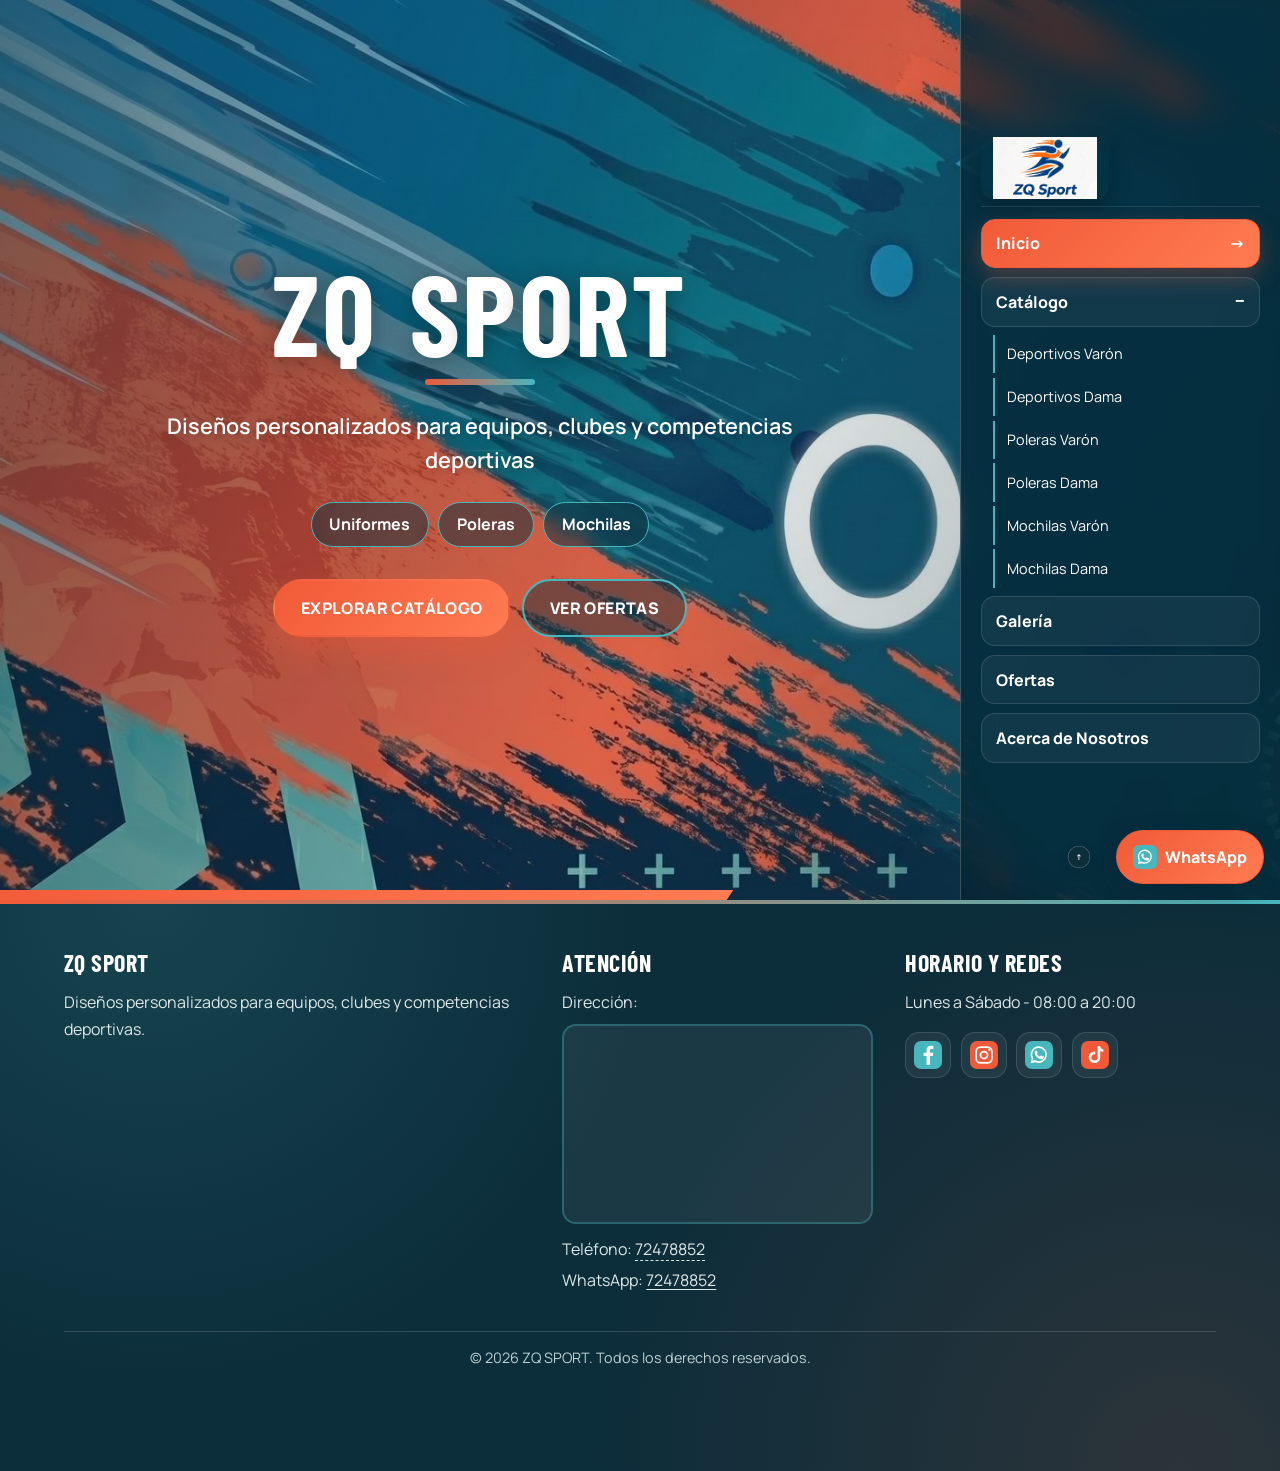
==== commit af8113e6: "Add files via upload" ====
--- a/index.html
+++ b/index.html
@@ -349,6 +349,16 @@
         color: #dce7e8;
         line-height: 1.7;
         margin: .25rem 0;
+      }
+      /* Mapa pequeno del pie de pagina: ocupa el ancho de su columna. */
+      .footer-map {
+        display: block;
+        width: 100%;
+        height: 200px;
+        margin: .5rem 0 .75rem;
+        border: 2px solid rgba(72, 183, 189, .35);
+        border-radius: 14px;
+        background: rgba(255, 255, 255, .06);
       }
       .social-links {
         display: flex;
@@ -750,8 +760,19 @@
         </section>
         <section>
           <h2 class="footer-title">Atención</h2>
-          <!-- El enlace abre la ubicacion. Puedes agregar la calle cuando tengas la direccion escrita. -->
-          <p class="footer-data">Dirección: <a href="https://www.google.com/maps/search/?api=1&amp;query=-17.970611%2C-67.069306" target="_blank" rel="noopener noreferrer">Ver ubicación en Google Maps</a></p>
+          <!-- MAPA DE LA TIENDA: es el mismo mapa de Acerca de Nosotros. Cambia el src si la tienda se muda. -->
+          <!-- loading="lazy" carga el mapa solo cuando el visitante llega al pie de pagina. -->
+          <p class="footer-data">Dirección:</p>
+          <iframe
+            class="footer-map"
+            src="https://www.google.com/maps/embed?pb=!1m17!1m12!1m3!1d3795.1749292313216!2d-67.07186892482153!3d-17.970596683019455!2m3!1f0!2f0!3f0!3m2!1i1024!2i768!4f13.1!3m2!1m1!2zMTfCsDU4JzE0LjIiUyA2N8KwMDQnMDkuNSJX!5e0!3m2!1ses!2sbo!4v1791676384972!5m2!1ses!2sbo"
+            title="Ubicación de ZQ SPORT en Google Maps"
+            width="600"
+            height="200"
+            allowfullscreen
+            loading="lazy"
+            referrerpolicy="strict-origin-when-cross-origin">
+          </iframe>
           <p class="footer-data">Teléfono: <a href="tel:+59172478852">72478852</a></p>
           <p class="footer-data">WhatsApp: <a href="https://wa.me/59172478852?text=Hola%2C%20quiero%20informaci%C3%B3n%20sobre%20los%20productos%20de%20ZQ%20SPORT.">72478852</a></p>
         </section>
